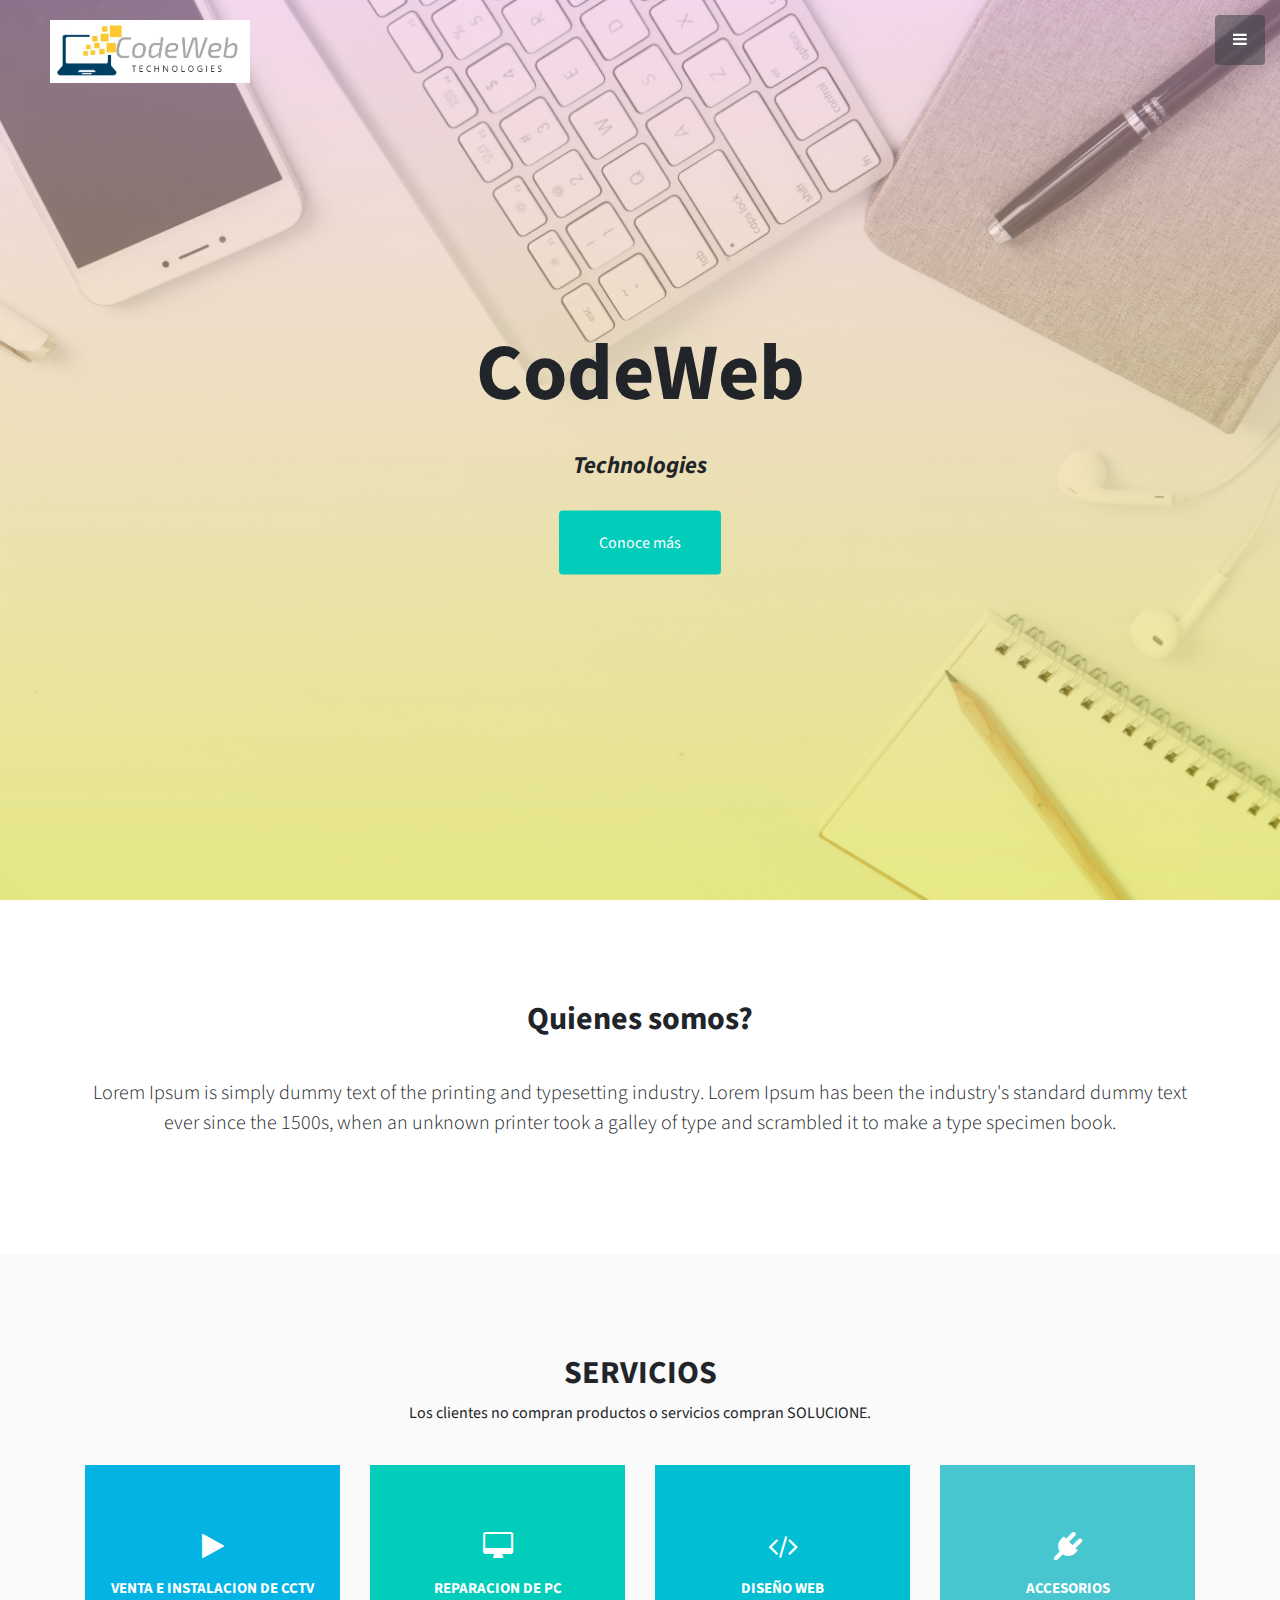
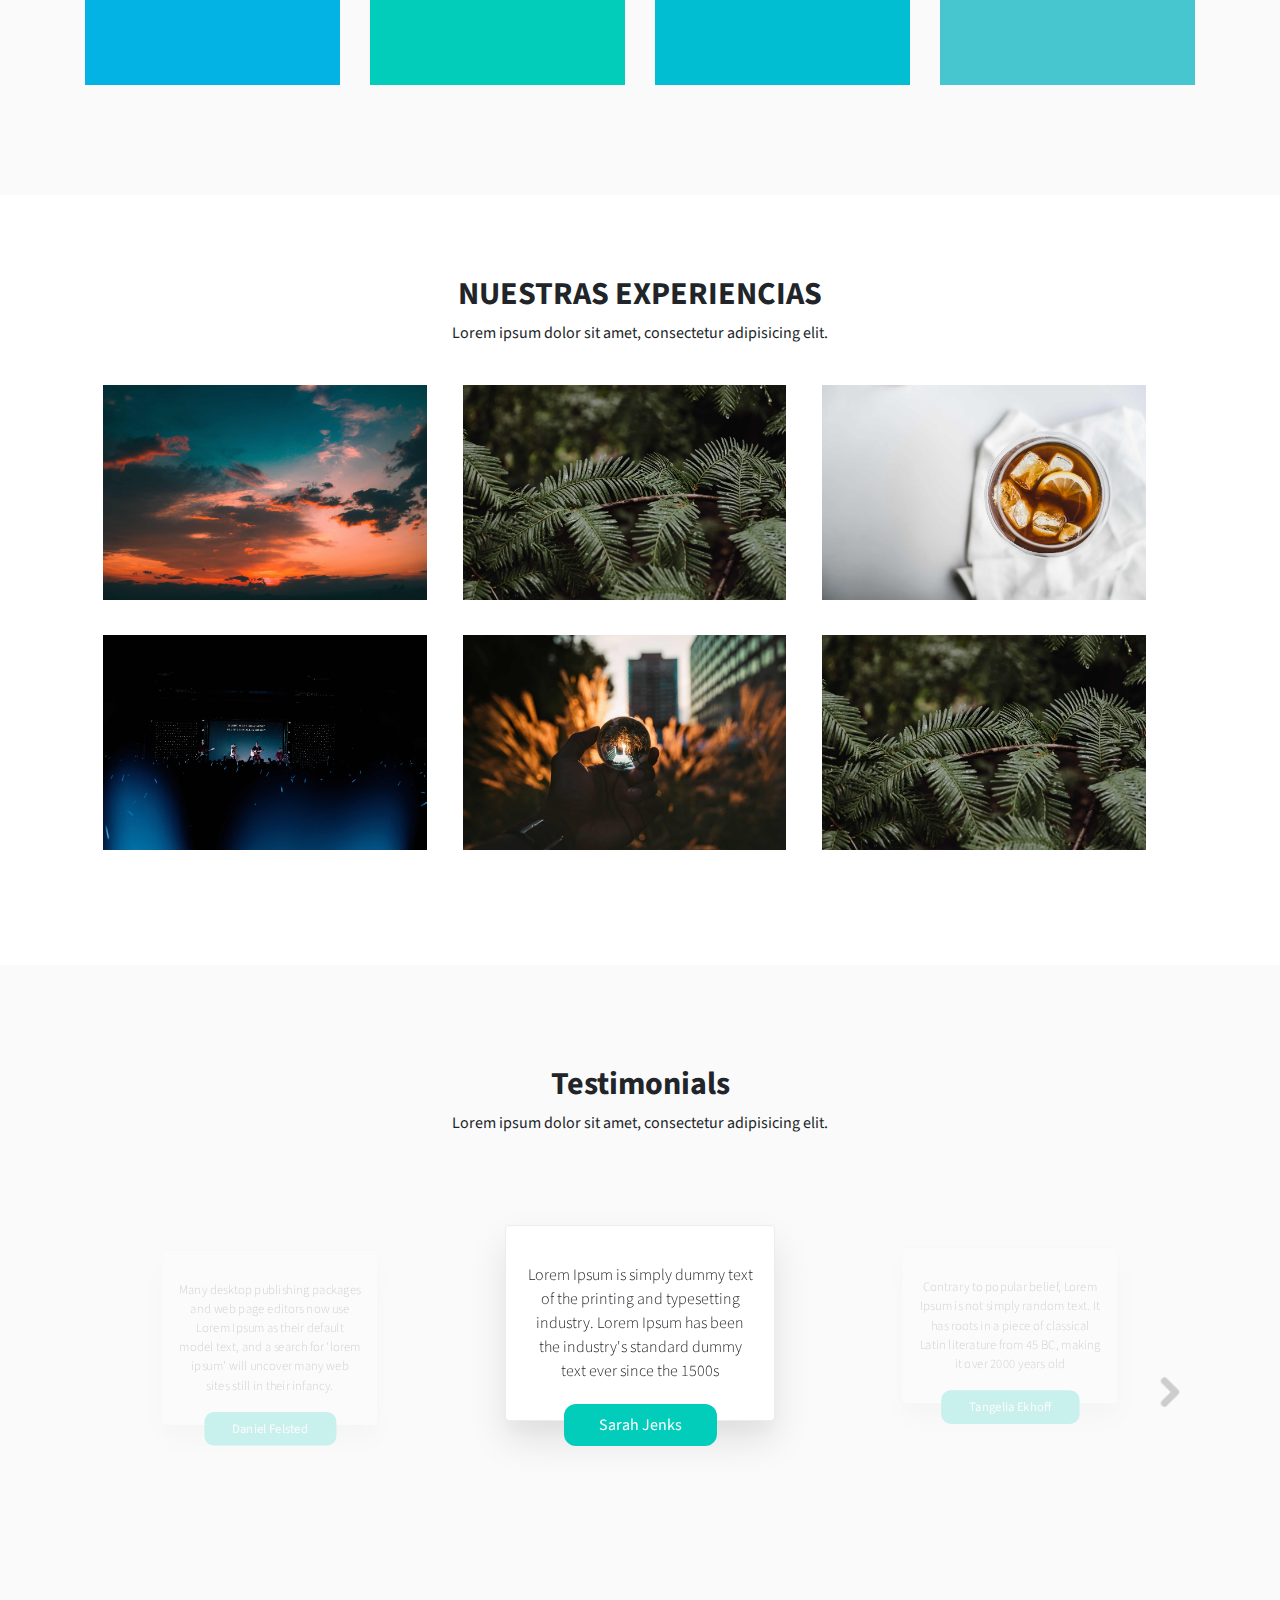
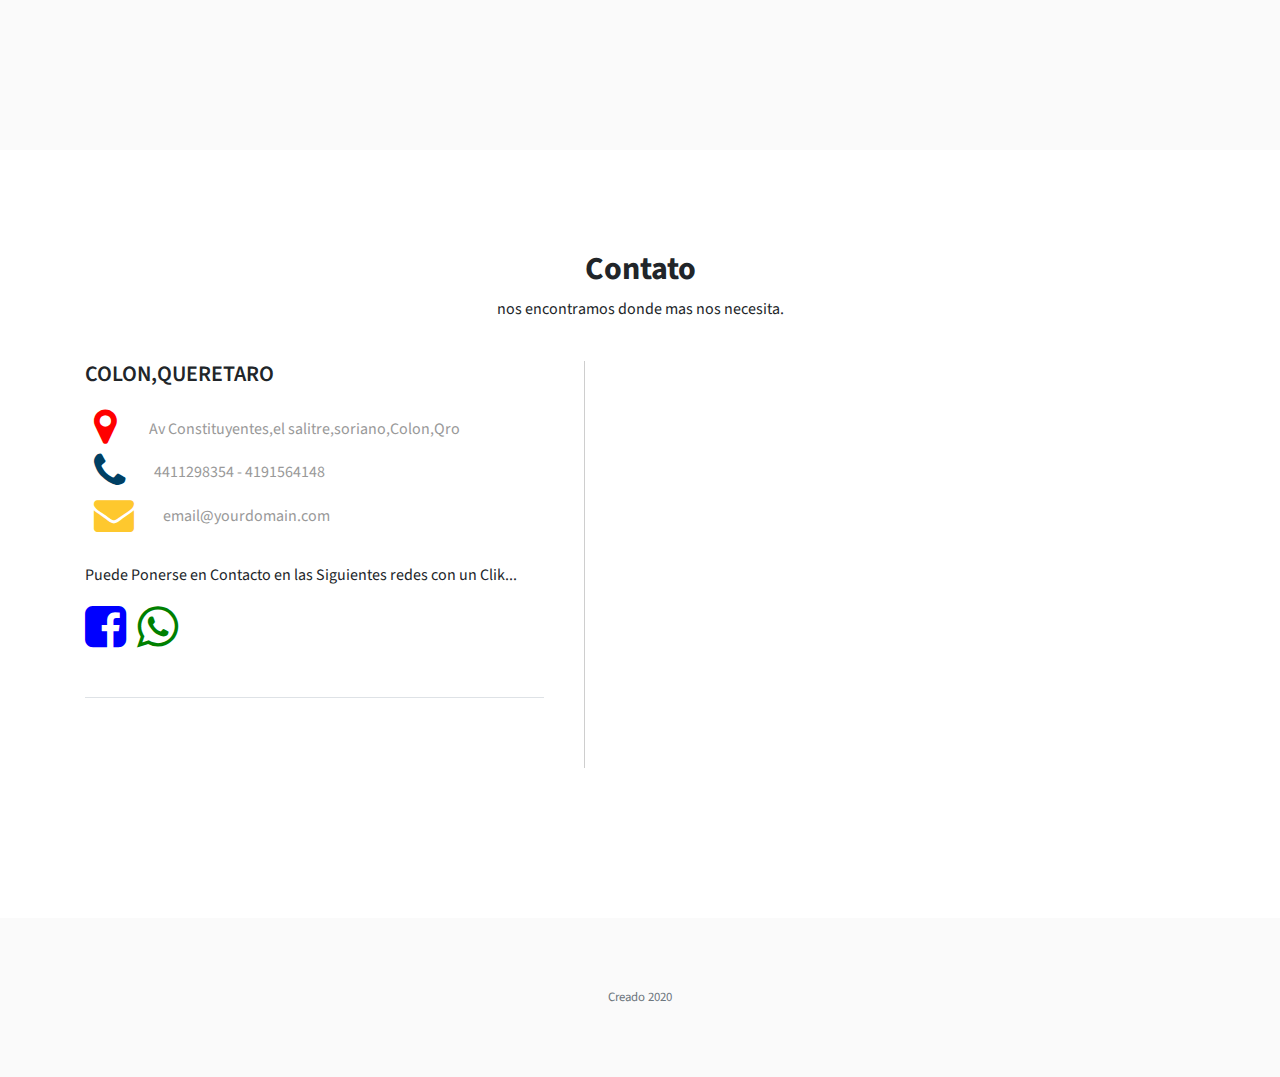
==== index.html @ 1c2952ca "actualizar index" ====
<!DOCTYPE html>
<html lang="en">

<head>
  <meta charset="UTF-8">
  <meta name="viewport" content="width=device-width, initial-scale=1, shrink-to-fit=no">
  <meta name="description" content="">
  <meta name="author" content="">
  <link rel="icon" type="image/png" href="images/log.png" sizes="32x32" />
  <link rel="icon" type="image/png" href="images/log.png" sizes="16x16" />
  <title>CodeWeb</title>
  <!--stylesheet-->
  <link href="https://fonts.googleapis.com/css?family=Source+Sans+Pro:400,700,900" rel="stylesheet">
  <link href="https://maxcdn.bootstrapcdn.com/font-awesome/4.7.0/css/font-awesome.min.css" rel="stylesheet" type="text/css">
  <link href="styles/styles.css" rel="stylesheet" type="text/css">
  <link href="styles/custom-responsive-styles.css" rel="stylesheet" type="text/css">
  <!--scripts-->
  <script type="text/javascript" src="scripts/jquery-3.2.1.min.js"></script>
  <script type="text/javascript" src="scripts/all-plugins.js"></script>
  <script type="text/javascript" src="scripts/plugins-activate.js"></script>
</head>

<body id="page-top">
  <!-- Navigation -->
  <div class="logo">
    <img src="images/CodeWeb_logo.jpg" alt="" width="200px" > 
  </div>
  <a class="menu-toggle rounded" href="#">
    <i class="fa fa-bars"></i>
  </a>
  <nav id="sidebar-wrapper">
    <ul class="sidebar-nav">
      <li class="sidebar-brand">
        <a class="smooth-scroll" href="#Header"></a>
      </li>
      <li class="sidebar-nav-item">
        <a class="smooth-scroll" href="#page-top">INICIO</a>
      </li>
      <li class="sidebar-nav-item">
        <a class="smooth-scroll" href="#About">QUIEN SOMOS?</a>
      </li>
      <li class="sidebar-nav-item">
        <a class="smooth-scroll" href="#Services">SERVICIOS</a>
      </li>
      <li class="sidebar-nav-item">
        <a class="smooth-scroll" href="#Portfolio">NUESTROS TRABAJOS</a>
      </li>
      <li class="sidebar-nav-item">
        <a class="smooth-scroll" href="#Testimonials">FUNDADORES</a>
      </li>
      <li class="sidebar-nav-item">
        <a class="smooth-scroll" href="#Contact">CONTACTOS</a>
      </li>
    </ul>
  </nav>
  <!-- Header Starts -->
  
  <header class="header">
  <section id="Banner" class="content-section">
    <div class="container content-wrap text-center">
      <h1>CodeWeb</h1>
      <h3>
          <em>Technologies</em>
        </h3>
      <a class="btn btn-primary btn-xl smooth-scroll" href="#About">Conoce más</a>
    </div>
    <div class="overlay"></div>
  </section>

  </header>
  <!-- Header Ends -->
  <!-- About Us Starts -->
  <section id="About" class="content-section">
    <div class="container text-center">
      <div class="row">
        <div class="col-lg-12">
          <div class="block-heading">
            <h2>Quienes somos?</h2>
          </div>
          <p class="lead">Lorem Ipsum is simply dummy text of the printing and typesetting industry. Lorem Ipsum has been the industry's standard dummy text ever since the 1500s, when an unknown printer took a galley of type and scrambled it to make a type specimen book.</p>
        </div>
      </div>
    </div>
  </section>
</header>
<!-- Header Ends -->
  <!-- About Us Starts -->
  <section id="Services" class="content-section text-center">
    <div class="container">
      <div class="block-heading">
        <h2>SERVICIOS</h2>
        <p>Los clientes no compran productos o servicios compran SOLUCIONE.</p>
      </div>
      <div class="row">
        <div class="col-md-3 col-sm-6">
          <a href="./camaras.html">
          <div class="service-box" >
            <div class="service-icon yellow">  
              <div class="front-content">
                <i class="fa fa-play" aria-hidden="true"></i>
                <h3>VENTA E INSTALACION DE CCTV</h3>
              </div>
            </div>
            <div class="service-content">
              <h3>VENTA E INSTALACION </h3>
              <p>Lorem Ipsum is simply dummy text of the printing and typesetting industry. Lorem Ipsum has been the industry's standard dummy text</p>
            </div>
          </div>
        </a>
        </div>
        <div class="col-md-3 col-sm-6">
          <a href="./soporte.html">
          <div class="service-box">
          
            <div class="service-icon orange">
              <div class="front-content">
                <i class="fa fa-desktop"></i>
                <h3>REPARACION DE PC</h3>
              </div>
            </div>
            <div class="service-content">
              <h3>Business Travel</h3>
              <p>Lorem Ipsum is simply dummy text of the printing and typesetting industry. Lorem Ipsum has been the industry's standard dummy text</p>
            </div>
          </div>
          </a>
        </div>
        <div class="col-md-3 col-sm-6">
          <div class="service-box ">
            <div class="service-icon red">
              <div class="front-content">
                <i class="fa fa-code" aria-hidden="true"></i>
                <h3>DISEÑO WEB</h3>
              </div>
            </div>
            <div class="service-content">
              <h3>Solo Travel</h3>
              <p>Lorem Ipsum is simply dummy text of the printing and typesetting industry. Lorem Ipsum has been the industry's standard dummy text</p>
            </div>
          </div>
        </div>
        <div class="col-md-3 col-sm-6">
          <div class="service-box">
            <div class="service-icon grey">
              <div class="front-content">
                <i class="fa fa-plug"></i>
                <h3>ACCESORIOS</h3>
              </div>
            </div>
            <div class="service-content">
              <h3>Camping</h3>
              <p>Lorem Ipsum is simply dummy text of the printing and typesetting industry. Lorem Ipsum has been the industry's standard dummy text</p>
            </div>
          </div>
        </div>
      </div>
    </div>
  </section>
  <section class="content-section text-center" id="Portfolio">
    <div class="container">
      <div class="block-heading">
        <h2>NUESTRAS EXPERIENCIAS</h2>
        <p>Lorem ipsum dolor sit amet, consectetur adipisicing elit.</p>
      </div>
      <div class="portfolio-wrapper clearfix">
        <a class="each-portfolio" data-fancybox="gallery" href="images/p-two.jpeg">
          <div class="content hover-cont-wrap">
            <div class="content-overlay"></div>
            <img class="content-image" src="images/p-two.jpeg">
            <div class="content-details fadeIn-bottom">
              <h5 class="p-title">CAMARAS IP</h5>
              <p class="p-desc">Lorem ipsum dolor sit amet, consectetur adipisicing elit.</p>
              <span class="zoom"><i class="fa fa-search-plus"></i></span>
            </div>
          </div>
        </a>
        <a class="each-portfolio" data-fancybox="gallery" href="images/p-three.jpeg">
          <div class="content hover-cont-wrap">
            <div class="content-overlay"></div>
            <img class="content-image" src="images/p-three.jpeg">
            <div class="content-details fadeIn-bottom">
              <h5 class="p-title">Title</h5>
              <p class="p-desc">Lorem ipsum dolor sit amet, consectetur adipisicing elit.</p>
              <span class="zoom"><i class="fa fa-search-plus"></i></span>
            </div>
          </div>
        </a>
        <a class="each-portfolio" data-fancybox="gallery" href="images/p-four.jpeg">
          <div class="content hover-cont-wrap">
            <div class="content-overlay"></div>
            <img class="content-image" src="images/p-four.jpeg">
            <div class="content-details fadeIn-bottom">
              <h5 class="p-title">Title</h5>
              <p class="p-desc">Lorem ipsum dolor sit amet, consectetur adipisicing elit.</p>
              <span class="zoom"><i class="fa fa-search-plus"></i></span>
            </div>
          </div>
        </a>
        <a class="each-portfolio" data-fancybox="gallery" href="images/p-five.jpeg">
          <div class="content hover-cont-wrap">
            <div class="content-overlay"></div>
            <img class="content-image" src="images/p-five.jpeg">
            <div class="content-details fadeIn-bottom">
              <h5 class="p-title">Title</h5>
              <p class="p-desc">Lorem ipsum dolor sit amet, consectetur adipisicing elit.</p>
              <span class="zoom"><i class="fa fa-search-plus"></i></span>
            </div>
          </div>
        </a>
        <a class="each-portfolio" data-fancybox="gallery" href="images/p-six.jpeg">
          <div class="content hover-cont-wrap">
            <div class="content-overlay"></div>
            <img class="content-image" src="images/p-six.jpeg">
            <div class="content-details fadeIn-bottom">
              <h5 class="p-title">Title</h5>
              <p class="p-desc">Lorem ipsum dolor sit amet, consectetur adipisicing elit.</p>
              <span class="zoom"><i class="fa fa-search-plus"></i></span>
            </div>
          </div>
        </a>
        <a class="each-portfolio" data-fancybox="gallery" href="images/p-three.jpeg">
          <div class="content hover-cont-wrap">
            <div class="content-overlay"></div>
            <img class="content-image" src="images/p-three.jpeg">
            <div class="content-details fadeIn-bottom">
              <h5 class="p-title">Title</h5>
              <p class="p-desc">Lorem ipsum dolor sit amet, consectetur adipisicing elit.</p>
              <span class="zoom"><i class="fa fa-search-plus"></i></span>
            </div>
          </div>
        </a>
      </div>
    </div>
  </section>
  <!-- TESTIMONIALS -->
  <section id="Testimonials" class="content-section">
    <div class="container">
      <div class="row">
        <div class="col-sm-12">
          <div class="block-heading">
            <h2>Testimonials</h2>
            <p>Lorem ipsum dolor sit amet, consectetur adipisicing elit.</p>
          </div>
          <div id="customers-testimonials" class="owl-carousel">
            <div class="item">
              <div class="shadow-effect">
                <img class="img-circle" src="images/sarah.jpg" alt="">
                <p>Lorem Ipsum is simply dummy text of the printing and typesetting industry. Lorem Ipsum has been the industry's standard dummy text ever since the 1500s</p>
              </div>
              <div class="testimonial-name">Sarah Jenks</div>
            </div>
            <div class="item">
              <div class="shadow-effect">
                <img class="img-circle" src="images/tangelia.jpg" alt="">
                <p>Contrary to popular belief, Lorem Ipsum is not simply random text. It has roots in a piece of classical Latin literature from 45 BC, making it over 2000 years old</p>
              </div>
              <div class="testimonial-name">Tangelia Ekhoff</div>
            </div>
            <div class="item">
              <div class="shadow-effect">
                <img class="img-circle" src="images/john-doe.jpg" alt="">
                <p>There are many variations of passages of Lorem Ipsum available, but the majority have suffered alteration in some form, by injected humour, or randomised words which don't look even slightly believable. </p>
              </div>
              <div class="testimonial-name">John Doe</div>
            </div>
            <div class="item">
              <div class="shadow-effect">
                <img class="img-circle" src="images/amy.jpg" alt="">
                <p>All the Lorem Ipsum generators on the Internet tend to repeat predefined chunks as necessary, making this the first true generator on the Internet. It uses a dictionary of over 200 Latin words</p>
              </div>
              <div class="testimonial-name">Amy Tan</div>
            </div>
            <div class="item">
              <div class="shadow-effect">
                <img class="img-circle" src="images/daniel.jpg" alt="">
                <p>Many desktop publishing packages and web page editors now use Lorem Ipsum as their default model text, and a search for 'lorem ipsum' will uncover many web sites still in their infancy.</p>
              </div>
              <div class="testimonial-name">Daniel Felsted</div>
            </div>
          </div>
        </div>
      </div>
    </div>
  </section>
  



  <!-- END OF TESTIMONIALS -->
  <section id="Contact" class="content-section" >
    <div class="container">
      <div class="block-heading">
        <h2>Contato</h2>
        <p class="h">nos encontramos  donde  mas nos necesita.</p>
      </div>
      <div class="row">
        <div class="col-sm-7 col-md-6 col-lg-6">
          <div class="contact-wrapper ">
            <div class="address-block border-bottom ">
              <h3 class="add-title">COLON,QUERETARO</h3>
              <div class="c-detail ">
                <span class="c-icon"><i class="fa fa-map-marker" style="font-size:40px;color:red;" aria-hidden="true"></i></span><span class="c-info">&nbsp;Av Constituyentes,el salitre,soriano,Colon,Qro</span>
              </div>
              <div class="c-detail">
                <span class="c-icon"><i class="fa fa-phone" style="font-size: 40px;color: #004064;" aria-hidden="true"></i></span><span class="c-info">4411298354 - 4191564148</span>
              </div>
              <div class="c-detail">
                <span class="c-icon"><i class="fa fa-envelope" style="font-size: 40px;color: #fec82e;" aria-hidden="true"></i></span><span class="c-info">email@yourdomain.com</span>
              </div>
              <br>
              <p>Puede Ponerse en Contacto en las Siguientes redes con un Clik...</p>
              <ul class="list-inline">
                <li class="list-inline-item">
                  <a  href="https://m.me/106037284683897">
                    <i class="fa fa-facebook-square" style="font-size:48px;color:blue"></i>
                 </a>
                </li>
                <li class="list-inline-item">
                  
                    <a  href="https://api.whatsapp.com/send?phone=5214191207392&text='HOLA'">
                       <i class="fa fa-whatsapp" style="font-size:48px;color:green"></i>
                    </a>
          
                  
                </li>
              </ul>
            </div>
          
          </div>
        </div>
        <div class="col-sm-1 col-md-5 col-lg-6 ">
          <div class="map-responsive" >
            <iframe src="https://www.google.com/maps/embed?pb=!1m18!1m12!1m3!1d7460.90346271938!2d-100.05523209223743!3d20.77300492151323!2m3!1f0!2f0!3f0!3m2!1i1024!2i768!4f13.1!3m3!1m2!1s0x85d37d133d8e17c1%3A0x8243083e423ba41f!2sConstituyentes%2C%20Quer%C3%A9taro!5e0!3m2!1ses-419!2smx!4v1606519489605!5m2!1ses-419!2smx" width="600" height="450" frameborder="0" style="border:0;" allowfullscreen="" aria-hidden="false" tabindex="0"></iframe>
          </div>
         
        </div>
      </div>
    </div>

  </section>


<!----chat facebook- -->
<!-- Load Facebook SDK for JavaScript -->
<div id="fb-root"></div>
<script>
  window.fbAsyncInit = function() {
    FB.init({
      xfbml            : true,
      version          : 'v9.0'
    });
  };

  (function(d, s, id) {
  var js, fjs = d.getElementsByTagName(s)[0];
  if (d.getElementById(id)) return;
  js = d.createElement(s); js.id = id;
  js.src = 'https://connect.facebook.net/es_LA/sdk/xfbml.customerchat.js';
  fjs.parentNode.insertBefore(js, fjs);
}(document, 'script', 'facebook-jssdk'));</script>

<!-- Your Chat Plugin code -->
<div class="fb-customerchat"
  attribution=setup_tool
  page_id="106037284683897"
theme_color="#0A7CFF"
logged_in_greeting="¿Hola como podemos ayudarte?"
logged_out_greeting="¿Hola como podemos ayudarte?">
</div>

<!-------fin-->



  
  <footer class="footer text-center">
    <div class="container">

    
      <p class="text-muted small mb-0">Creado 2020</p>
      <p class="text-muted small mb-0"> <a href="" target="_balnk"></p>
    </div>
  </footer>
  

</body>

</html>
---- styles/custom-responsive-styles.css ----
/*Extra small devices (portrait phones, less than 576px)*/
@media (max-width: 575px) {
  
  .content-section {
    padding-top: 70px;
    padding-bottom: 70px;
  }
  .logo i {
    font-size: 40px;
    
  }
  #Banner .content-wrap h1 {
    font-size: 36px;
  }
  #Banner .content-wrap h3 {
    font-size: 20px;
  }
  .btn-xl {
    padding: 15px 30px;
  }
  .content-section-heading h2 {
    font-size: 30px;
  }
  #Portfolio .portfolio-wrapper .each-portfolio {
    float: none;
    margin: 0 auto 20px;
    width: 100%;
    display: block;
  }
  #customers-testimonials .item {
    margin-bottom: 0;
  }
  #Contact .contact-wrapper {
    border-right: none;
    margin-right: 0;
    padding: 0;
  }
  #Contact .contact-wrapper span {
    font-size: 18px;
  }
  .address-block,
  #Contact .address-block.border-bottom {
    margin-bottom: 40px;
    padding: 0 15px 30px;
  }
  footer.footer .social-link {
    height: 50px;
    width: 50px;
    font-size: 18px;
  }
  .owl-nav {
    display: none !important; 
  }
   /* espacio ente una caja div y otra*/
  .espacio { 
    border: rgb(247, 245, 245) 30px solid;
    margin: 20px;
   }
   .color1
   {
     background-color: #004064;
   }
   .tex-blanco{
    color:  #c4c4c4;
  }
}
/*Small devices (landscape phones, 576px and up)*/
@media (min-width: 576px) and (max-width: 767px) {
  .logo i {
    font-size: 40px;
  }
  .content-section {
    padding-top: 70px;
    padding-bottom: 70px;
  }
  #Banner .content-wrap h1 {
    font-size: 36px;
  }
  #Banner .content-wrap h3 {
    font-size: 20px;
  }
  .btn-xl {
    padding: 15px 30px;
  }
  .content-section-heading h2 {
    font-size: 30px;
  }
  #Portfolio .portfolio-wrapper .each-portfolio {
    float: none;
    margin: 0 auto 20px;
    width: 100%;
    display: block;
  }
  #customers-testimonials .item {
    margin-bottom: 0;
  }
  #Contact .contact-wrapper {
    border-right: none;
    margin-right: 0;
    padding: 0;
  }
  #Contact .contact-wrapper span {
    font-size: 18px;
  }
  .address-block,
  #Contact .address-block.border-bottom {
    margin-bottom: 40px;
    padding: 0 15px 30px;
  }
  footer.footer .social-link {
    height: 50px;
    width: 50px;
    font-size: 18px;
  }
  .owl-nav {
    display: none !important; 
  }
   /* espacio ente una caja div y otra*/
  .espacio { 
    border: rgb(247, 245, 245) 30px solid;
    margin: 20px;
   }
   .color1
   {
     background-color: #004064;
   }
   .tex-blanco{
    color:  #c4c4c4;
  }
}
/*Medium devices (tablets, 768px and up)*/
@media (min-width: 768px) and (max-width: 991px) {
  .content-section {
    padding-top: 70px;
    padding-bottom: 70px;
  }
  #Banner .content-wrap h1 {
    font-size: 40px;
  }
  #Banner .content-wrap h3 {
    font-size: 24px;
  }
  .btn-xl {
    padding: 20px 30px;
  }
  .content-section-heading h2 {
    font-size: 30px;
  }
  #Contact .contact-wrapper span {
    font-size: 16px;
  }
  footer.footer .social-link {
    height: 50px;
    width: 50px;
    font-size: 18px;
  }
  .owl-nav {
    display: none !important; 
  }
  #Contact .c-icon {
    margin-right: 10px;
  }
  /* espacio ente una caja div y otra*/
  .espacio { 
    border: rgb(247, 245, 245) 30px solid;
    margin: 20px;
   }

   .color1
   {
     background-color: #004064;
   }
   .tex-blanco{
    color:  #c4c4c4;
  }
}
/*Large devices (desktops, 992px and up)*/
@media (min-width: 992px) and (max-width: 1199px) {
  .content-section {
    padding-top: 70px;
    padding-bottom: 70px;
  }
  #Banner .content-wrap h1 {
    font-size: 40px;
  }
  #Banner .content-wrap h3 {
    font-size: 24px;
  }
  .btn-xl {
    padding: 20px 30px;
  }
  .content-section-heading h2 {
    font-size: 30px;
  }
  #Contact .contact-wrapper span {
    font-size: 16px;
  }
  footer.footer .social-link {
    height: 50px;
    width: 50px;
    font-size: 18px;
  }
  .owl-nav {
    display: none !important; 
  }
  #Contact .c-icon {
    margin-right: 10px;
  
  }

  /* espacio ente una caja div y otra*/
  .espacio { 
    border: rgb(247, 245, 245) 30px solid;
    margin: 20px;
   }
   .color1
   {
     background-color: #004064;
   }
   .tex-blanco{
    color:  #c4c4c4;
  }

}
/*Extra large devices (large desktops, 1200px and up)*/
@media (min-width: 1200px) {

  /* espacio ente una caja div y otra*/
  .espacio { 
    border: rgb(247, 245, 245) 30px solid;
    margin: 20px;
   }
   .color1
   {
     background-color: #004064;
   }
   .tex-blanco{
     color:  #c4c4c4;
   }
 

}
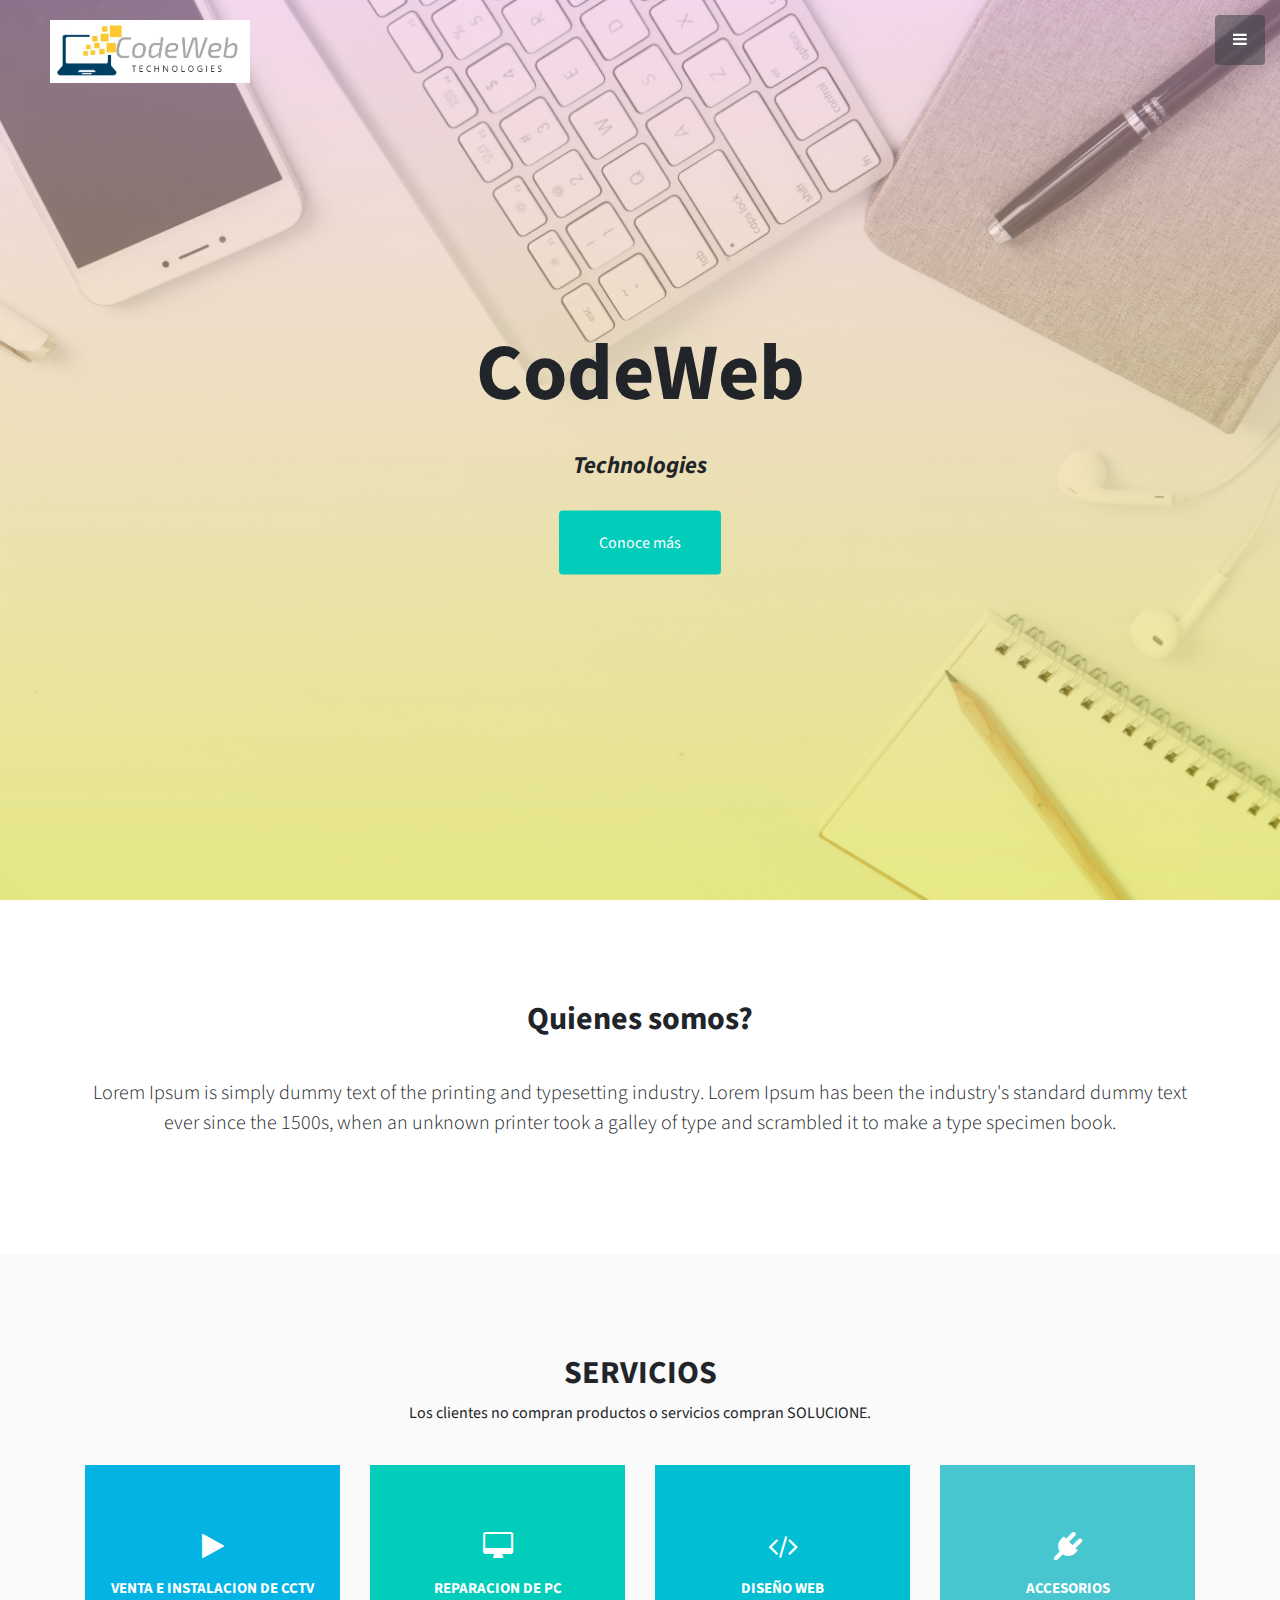
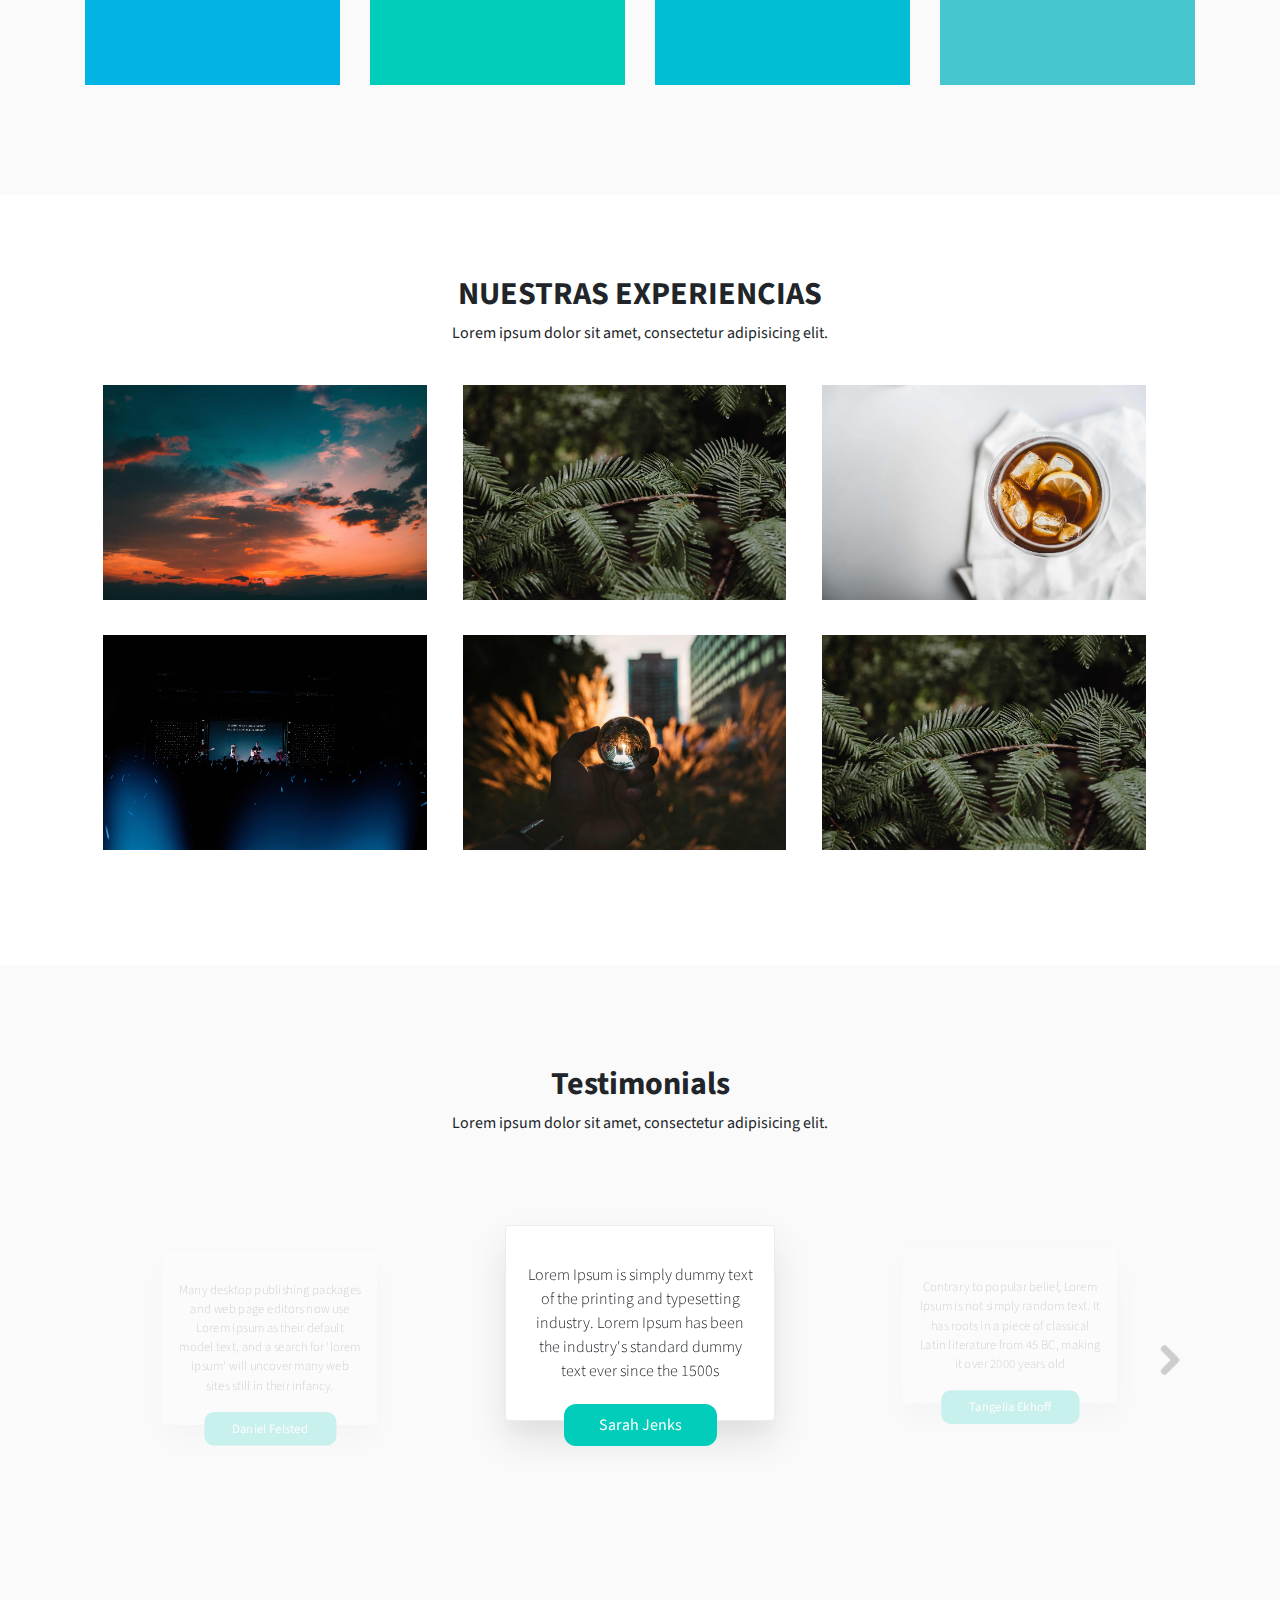
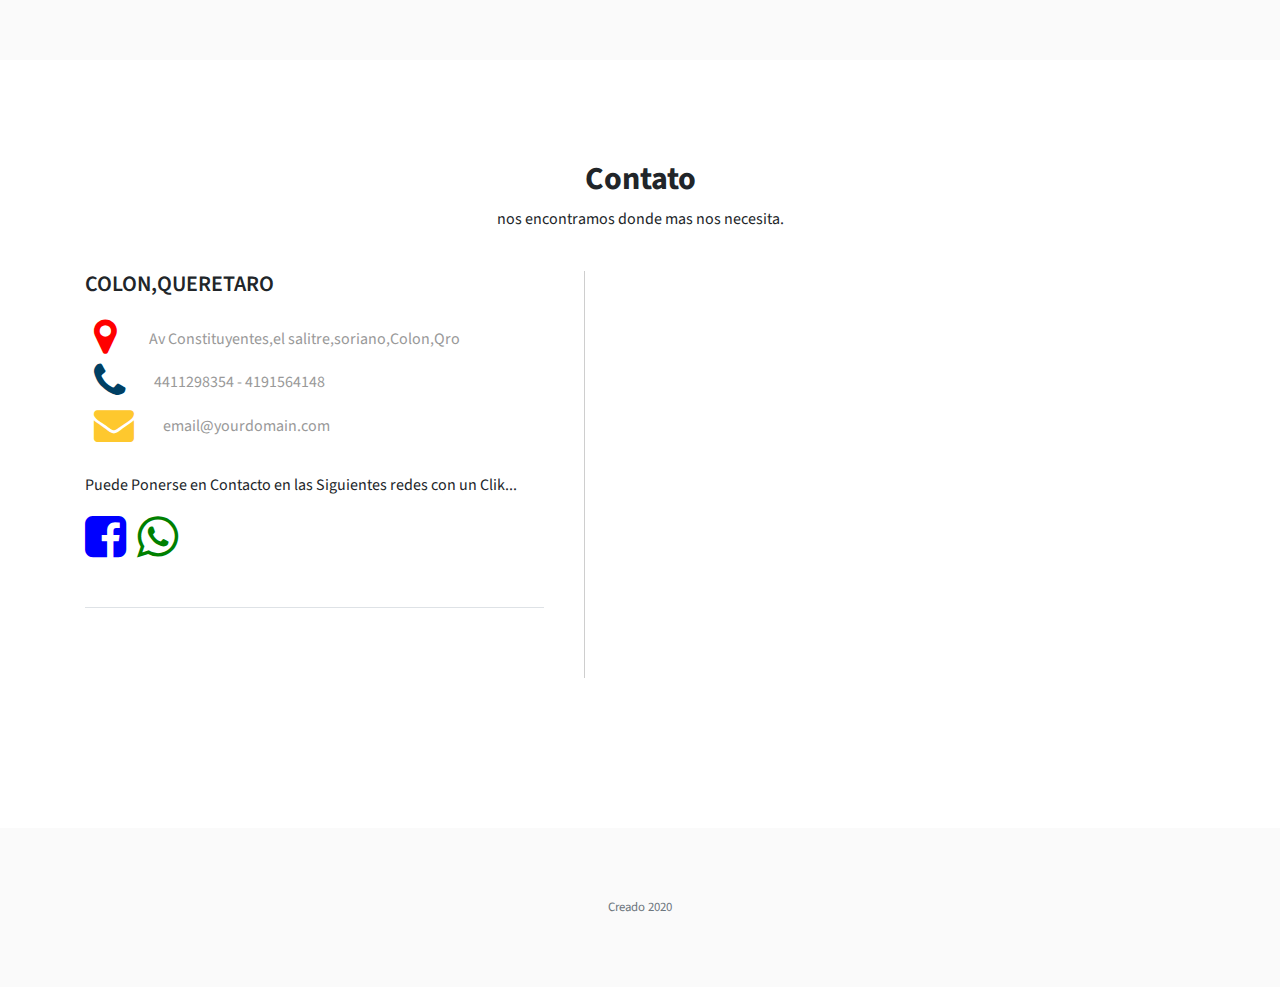
==== commit 8d23d9cd: "add acessorios" ====
--- a/index.html
+++ b/index.html
@@ -140,6 +140,7 @@
           </div>
         </div>
         <div class="col-md-3 col-sm-6">
+          <a href="./accesorios.html">
           <div class="service-box">
             <div class="service-icon grey">
               <div class="front-content">
@@ -152,10 +153,12 @@
               <p>Lorem Ipsum is simply dummy text of the printing and typesetting industry. Lorem Ipsum has been the industry's standard dummy text</p>
             </div>
           </div>
-        </div>
-      </div>
-    </div>
-  </section>
+          </a>
+        </div>
+      </div>
+    </div>
+  </section>
+  
   <section class="content-section text-center" id="Portfolio">
     <div class="container">
       <div class="block-heading">
--- a/styles/custom-responsive-styles.css
+++ b/styles/custom-responsive-styles.css
@@ -27,6 +27,7 @@
     width: 100%;
     display: block;
   }
+
   #customers-testimonials .item {
     margin-bottom: 0;
   }
@@ -91,6 +92,7 @@
     width: 100%;
     display: block;
   }
+ 
   #customers-testimonials .item {
     margin-bottom: 0;
   }
@@ -237,6 +239,9 @@
    .tex-blanco{
      color:  #c4c4c4;
    }
+   .imgp{
+    width: 200px; height: 200px;
+   }
  
 
 }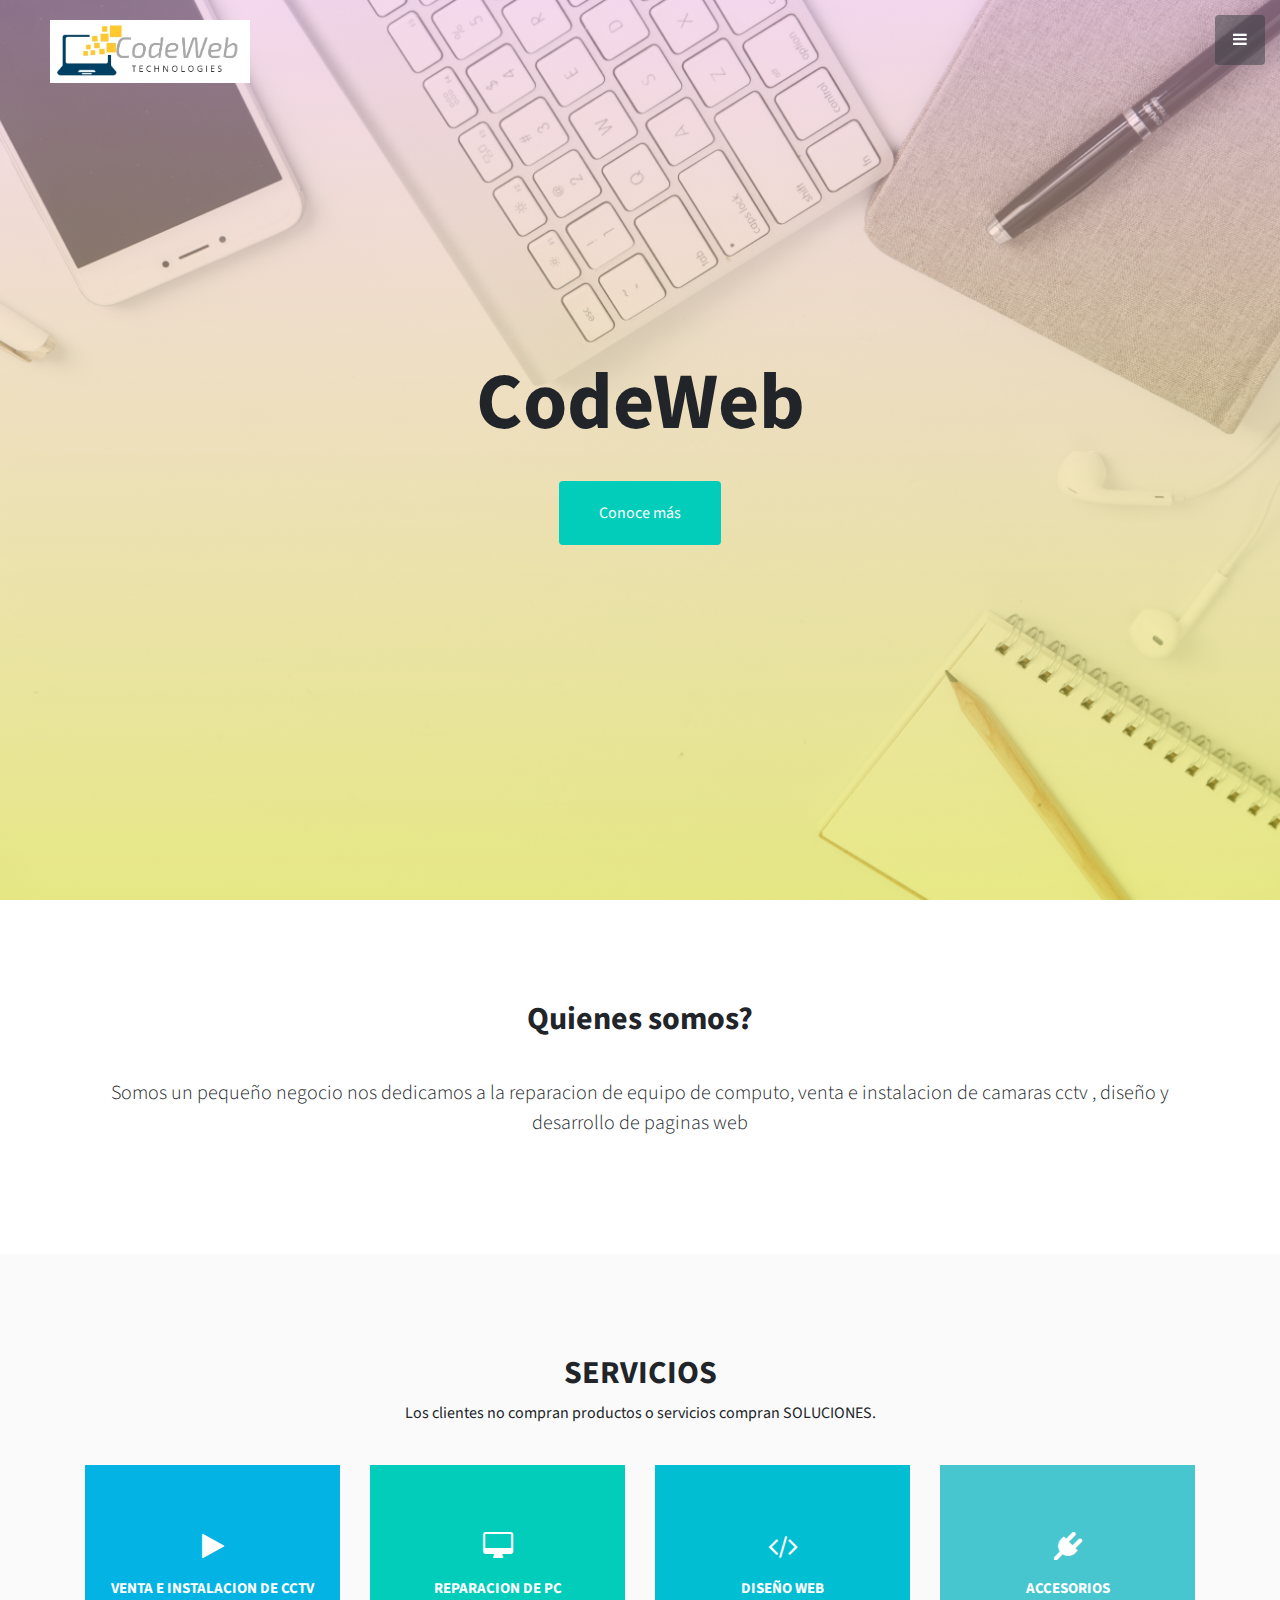
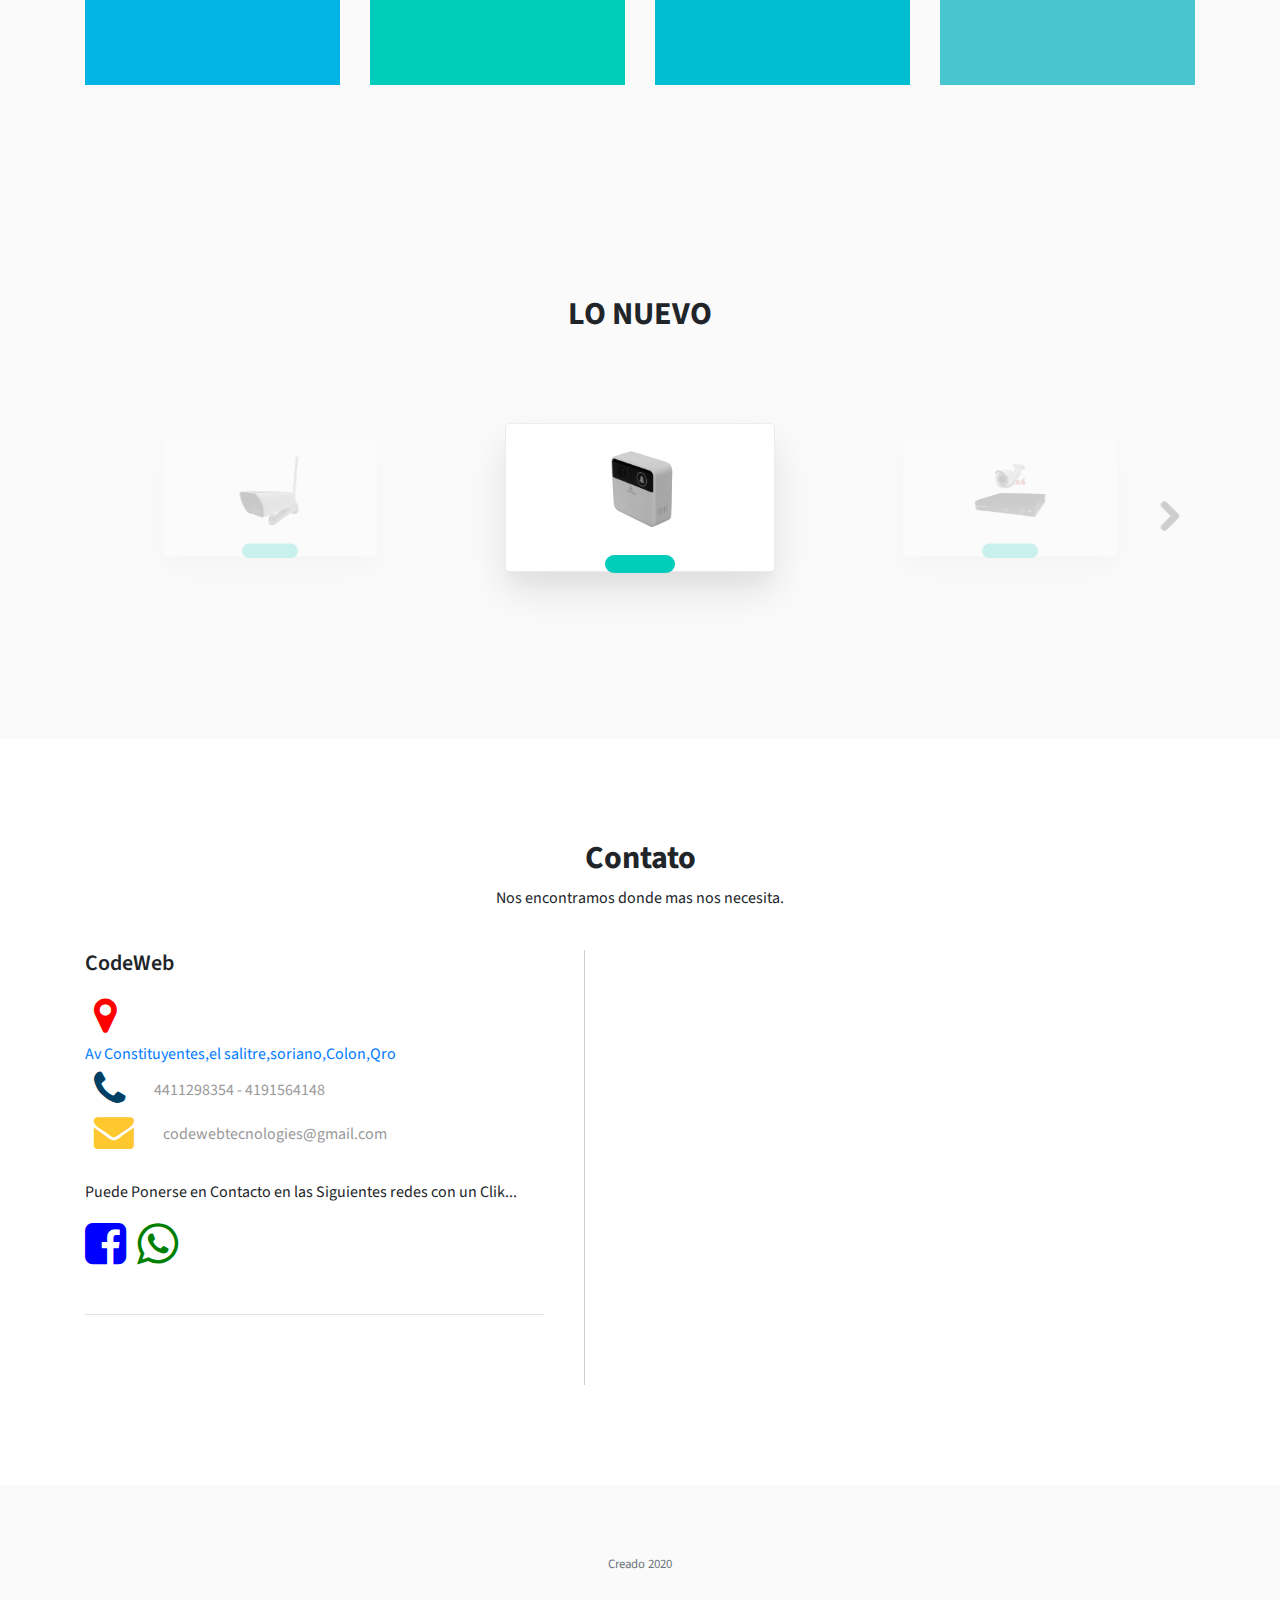
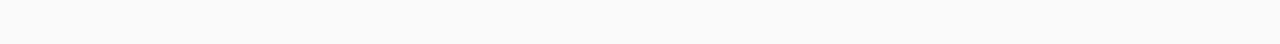
==== commit 5e1e75f3: "acomodo de index" ====
--- a/index.html
+++ b/index.html
@@ -43,10 +43,7 @@
         <a class="smooth-scroll" href="#Services">SERVICIOS</a>
       </li>
       <li class="sidebar-nav-item">
-        <a class="smooth-scroll" href="#Portfolio">NUESTROS TRABAJOS</a>
-      </li>
-      <li class="sidebar-nav-item">
-        <a class="smooth-scroll" href="#Testimonials">FUNDADORES</a>
+        <a class="smooth-scroll" href="#Testimonials">PROMOCIONES</a>
       </li>
       <li class="sidebar-nav-item">
         <a class="smooth-scroll" href="#Contact">CONTACTOS</a>
@@ -60,7 +57,7 @@
     <div class="container content-wrap text-center">
       <h1>CodeWeb</h1>
       <h3>
-          <em>Technologies</em>
+          <em></em>
         </h3>
       <a class="btn btn-primary btn-xl smooth-scroll" href="#About">Conoce más</a>
     </div>
@@ -77,7 +74,7 @@
           <div class="block-heading">
             <h2>Quienes somos?</h2>
           </div>
-          <p class="lead">Lorem Ipsum is simply dummy text of the printing and typesetting industry. Lorem Ipsum has been the industry's standard dummy text ever since the 1500s, when an unknown printer took a galley of type and scrambled it to make a type specimen book.</p>
+          <p class="lead">Somos un pequeño negocio nos dedicamos a la reparacion de equipo de computo, venta e instalacion de camaras cctv , diseño y desarrollo de paginas web</p>
         </div>
       </div>
     </div>
@@ -89,7 +86,7 @@
     <div class="container">
       <div class="block-heading">
         <h2>SERVICIOS</h2>
-        <p>Los clientes no compran productos o servicios compran SOLUCIONE.</p>
+        <p>Los clientes no compran productos o servicios compran SOLUCIONES.</p>
       </div>
       <div class="row">
         <div class="col-md-3 col-sm-6">
@@ -103,7 +100,8 @@
             </div>
             <div class="service-content">
               <h3>VENTA E INSTALACION </h3>
-              <p>Lorem Ipsum is simply dummy text of the printing and typesetting industry. Lorem Ipsum has been the industry's standard dummy text</p>
+              <p>Conoce mas</p>
+            
             </div>
           </div>
         </a>
@@ -119,8 +117,8 @@
               </div>
             </div>
             <div class="service-content">
-              <h3>Business Travel</h3>
-              <p>Lorem Ipsum is simply dummy text of the printing and typesetting industry. Lorem Ipsum has been the industry's standard dummy text</p>
+              <h3>REPARACION DE PC</h3>
+              <p>Conoce mas</p>
             </div>
           </div>
           </a>
@@ -134,8 +132,8 @@
               </div>
             </div>
             <div class="service-content">
-              <h3>Solo Travel</h3>
-              <p>Lorem Ipsum is simply dummy text of the printing and typesetting industry. Lorem Ipsum has been the industry's standard dummy text</p>
+              <h3>DISEÑO WEB</h3>
+              <p>Conoce mas</p>
             </div>
           </div>
         </div>
@@ -149,8 +147,8 @@
               </div>
             </div>
             <div class="service-content">
-              <h3>Camping</h3>
-              <p>Lorem Ipsum is simply dummy text of the printing and typesetting industry. Lorem Ipsum has been the industry's standard dummy text</p>
+              <h3>ACCESORIOS</h3>
+              <p>Conoce mas</p>
             </div>
           </div>
           </a>
@@ -159,156 +157,81 @@
     </div>
   </section>
   
-  <section class="content-section text-center" id="Portfolio">
-    <div class="container">
-      <div class="block-heading">
-        <h2>NUESTRAS EXPERIENCIAS</h2>
-        <p>Lorem ipsum dolor sit amet, consectetur adipisicing elit.</p>
-      </div>
-      <div class="portfolio-wrapper clearfix">
-        <a class="each-portfolio" data-fancybox="gallery" href="images/p-two.jpeg">
-          <div class="content hover-cont-wrap">
-            <div class="content-overlay"></div>
-            <img class="content-image" src="images/p-two.jpeg">
-            <div class="content-details fadeIn-bottom">
-              <h5 class="p-title">CAMARAS IP</h5>
-              <p class="p-desc">Lorem ipsum dolor sit amet, consectetur adipisicing elit.</p>
-              <span class="zoom"><i class="fa fa-search-plus"></i></span>
-            </div>
-          </div>
-        </a>
-        <a class="each-portfolio" data-fancybox="gallery" href="images/p-three.jpeg">
-          <div class="content hover-cont-wrap">
-            <div class="content-overlay"></div>
-            <img class="content-image" src="images/p-three.jpeg">
-            <div class="content-details fadeIn-bottom">
-              <h5 class="p-title">Title</h5>
-              <p class="p-desc">Lorem ipsum dolor sit amet, consectetur adipisicing elit.</p>
-              <span class="zoom"><i class="fa fa-search-plus"></i></span>
-            </div>
-          </div>
-        </a>
-        <a class="each-portfolio" data-fancybox="gallery" href="images/p-four.jpeg">
-          <div class="content hover-cont-wrap">
-            <div class="content-overlay"></div>
-            <img class="content-image" src="images/p-four.jpeg">
-            <div class="content-details fadeIn-bottom">
-              <h5 class="p-title">Title</h5>
-              <p class="p-desc">Lorem ipsum dolor sit amet, consectetur adipisicing elit.</p>
-              <span class="zoom"><i class="fa fa-search-plus"></i></span>
-            </div>
-          </div>
-        </a>
-        <a class="each-portfolio" data-fancybox="gallery" href="images/p-five.jpeg">
-          <div class="content hover-cont-wrap">
-            <div class="content-overlay"></div>
-            <img class="content-image" src="images/p-five.jpeg">
-            <div class="content-details fadeIn-bottom">
-              <h5 class="p-title">Title</h5>
-              <p class="p-desc">Lorem ipsum dolor sit amet, consectetur adipisicing elit.</p>
-              <span class="zoom"><i class="fa fa-search-plus"></i></span>
-            </div>
-          </div>
-        </a>
-        <a class="each-portfolio" data-fancybox="gallery" href="images/p-six.jpeg">
-          <div class="content hover-cont-wrap">
-            <div class="content-overlay"></div>
-            <img class="content-image" src="images/p-six.jpeg">
-            <div class="content-details fadeIn-bottom">
-              <h5 class="p-title">Title</h5>
-              <p class="p-desc">Lorem ipsum dolor sit amet, consectetur adipisicing elit.</p>
-              <span class="zoom"><i class="fa fa-search-plus"></i></span>
-            </div>
-          </div>
-        </a>
-        <a class="each-portfolio" data-fancybox="gallery" href="images/p-three.jpeg">
-          <div class="content hover-cont-wrap">
-            <div class="content-overlay"></div>
-            <img class="content-image" src="images/p-three.jpeg">
-            <div class="content-details fadeIn-bottom">
-              <h5 class="p-title">Title</h5>
-              <p class="p-desc">Lorem ipsum dolor sit amet, consectetur adipisicing elit.</p>
-              <span class="zoom"><i class="fa fa-search-plus"></i></span>
-            </div>
-          </div>
-        </a>
-      </div>
-    </div>
-  </section>
+
   <!-- TESTIMONIALS -->
   <section id="Testimonials" class="content-section">
     <div class="container">
       <div class="row">
         <div class="col-sm-12">
           <div class="block-heading">
-            <h2>Testimonials</h2>
-            <p>Lorem ipsum dolor sit amet, consectetur adipisicing elit.</p>
+            <h2>LO NUEVO</h2>
+            <p></p>
           </div>
           <div id="customers-testimonials" class="owl-carousel">
             <div class="item">
               <div class="shadow-effect">
-                <img class="img-circle" src="images/sarah.jpg" alt="">
-                <p>Lorem Ipsum is simply dummy text of the printing and typesetting industry. Lorem Ipsum has been the industry's standard dummy text ever since the 1500s</p>
-              </div>
-              <div class="testimonial-name">Sarah Jenks</div>
-            </div>
-            <div class="item">
-              <div class="shadow-effect">
-                <img class="img-circle" src="images/tangelia.jpg" alt="">
-                <p>Contrary to popular belief, Lorem Ipsum is not simply random text. It has roots in a piece of classical Latin literature from 45 BC, making it over 2000 years old</p>
-              </div>
-              <div class="testimonial-name">Tangelia Ekhoff</div>
-            </div>
-            <div class="item">
-              <div class="shadow-effect">
-                <img class="img-circle" src="images/john-doe.jpg" alt="">
-                <p>There are many variations of passages of Lorem Ipsum available, but the majority have suffered alteration in some form, by injected humour, or randomised words which don't look even slightly believable. </p>
-              </div>
-              <div class="testimonial-name">John Doe</div>
-            </div>
-            <div class="item">
-              <div class="shadow-effect">
-                <img class="img-circle" src="images/amy.jpg" alt="">
-                <p>All the Lorem Ipsum generators on the Internet tend to repeat predefined chunks as necessary, making this the first true generator on the Internet. It uses a dictionary of over 200 Latin words</p>
-              </div>
-              <div class="testimonial-name">Amy Tan</div>
-            </div>
-            <div class="item">
-              <div class="shadow-effect">
-                <img class="img-circle" src="images/daniel.jpg" alt="">
-                <p>Many desktop publishing packages and web page editors now use Lorem Ipsum as their default model text, and a search for 'lorem ipsum' will uncover many web sites still in their infancy.</p>
-              </div>
-              <div class="testimonial-name">Daniel Felsted</div>
-            </div>
-          </div>
-        </div>
-      </div>
-    </div>
-  </section>
-  
-
-
+                <img class="img-circle" src="images/VW130.png" alt="">
+                <p></p>
+              </div>
+              <div class="testimonial-name"></div>
+            </div>
+            <div class="item">
+              <div class="shadow-effect">
+                <img class="img-circle" src="images/KITIP104.jpg" alt="">
+                <p></p>
+              </div>
+              <div class="testimonial-name"></div>
+            </div>
+            <div class="item">
+              <div class="shadow-effect">
+                <img class="img-circle" src="images/KITIP204.jpg" alt="">
+                <p></p>
+              </div>
+              <div class="testimonial-name"></div>
+            </div>
+            <div class="item">
+              <div class="shadow-effect">
+                <img class="img-circle" src="images/LI1005W.jpg" alt="">
+                <p></p>
+              </div>
+              <div class="testimonial-name"></div>
+            </div>
+            <div class="item">
+              <div class="shadow-effect">
+                <img class="img-circle" src="images/IS30WG.jpg" alt="">
+                <p></p>
+              </div>
+              <div class="testimonial-name"></div>
+            </div>
+          </div>
+        </div>
+      </div>
+    </div>
+  </section>
+  
 
   <!-- END OF TESTIMONIALS -->
   <section id="Contact" class="content-section" >
     <div class="container">
       <div class="block-heading">
         <h2>Contato</h2>
-        <p class="h">nos encontramos  donde  mas nos necesita.</p>
+        <p class="h">Nos encontramos  donde  mas nos necesita.</p>
       </div>
       <div class="row">
         <div class="col-sm-7 col-md-6 col-lg-6">
           <div class="contact-wrapper ">
             <div class="address-block border-bottom ">
-              <h3 class="add-title">COLON,QUERETARO</h3>
+              <h3 class="add-title">CodeWeb</h3>
               <div class="c-detail ">
-                <span class="c-icon"><i class="fa fa-map-marker" style="font-size:40px;color:red;" aria-hidden="true"></i></span><span class="c-info">&nbsp;Av Constituyentes,el salitre,soriano,Colon,Qro</span>
+                <span class="c-icon"><i class="fa fa-map-marker" style="font-size:40px;color:red;" aria-hidden="true"></i></span><span class="c-info">&nbsp;<br>
+                  <a href="https://goo.gl/maps/tCMnjzPTGNdbppuH9">Av Constituyentes,el salitre,soriano,Colon,Qro</a>
+                </span>
               </div>
               <div class="c-detail">
                 <span class="c-icon"><i class="fa fa-phone" style="font-size: 40px;color: #004064;" aria-hidden="true"></i></span><span class="c-info">4411298354 - 4191564148</span>
               </div>
               <div class="c-detail">
-                <span class="c-icon"><i class="fa fa-envelope" style="font-size: 40px;color: #fec82e;" aria-hidden="true"></i></span><span class="c-info">email@yourdomain.com</span>
+                <span class="c-icon"><i class="fa fa-envelope" style="font-size: 40px;color: #fec82e;" aria-hidden="true"></i></span><span class="c-info">codewebtecnologies@gmail.com</span>
               </div>
               <br>
               <p>Puede Ponerse en Contacto en las Siguientes redes con un Clik...</p>
@@ -333,15 +256,14 @@
         </div>
         <div class="col-sm-1 col-md-5 col-lg-6 ">
           <div class="map-responsive" >
-            <iframe src="https://www.google.com/maps/embed?pb=!1m18!1m12!1m3!1d7460.90346271938!2d-100.05523209223743!3d20.77300492151323!2m3!1f0!2f0!3f0!3m2!1i1024!2i768!4f13.1!3m3!1m2!1s0x85d37d133d8e17c1%3A0x8243083e423ba41f!2sConstituyentes%2C%20Quer%C3%A9taro!5e0!3m2!1ses-419!2smx!4v1606519489605!5m2!1ses-419!2smx" width="600" height="450" frameborder="0" style="border:0;" allowfullscreen="" aria-hidden="false" tabindex="0"></iframe>
-          </div>
-         
-        </div>
-      </div>
-    </div>
-
-  </section>
-
+          <iframe src="https://www.google.com/maps/embed?pb=!1m18!1m12!1m3!1d3730.4773720388557!2d-100.05150675018974!3d20.771966701804523!2m3!1f0!2f0!3f0!3m2!1i1024!2i768!4f13.1!3m3!1m2!1s0x85d37daab80879f7%3A0x10bf799f9f68a237!2sCodeWeb!5e0!3m2!1ses-419!2smx!4v1624723952706!5m2!1ses-419!2smx" width="400" height="300" style="border:0;" allowfullscreen="" loading="lazy"></iframe>
+          </div>
+    
+        </div>
+      </div>
+    </div>
+
+  </section>
 
 <!----chat facebook- -->
 <!-- Load Facebook SDK for JavaScript -->
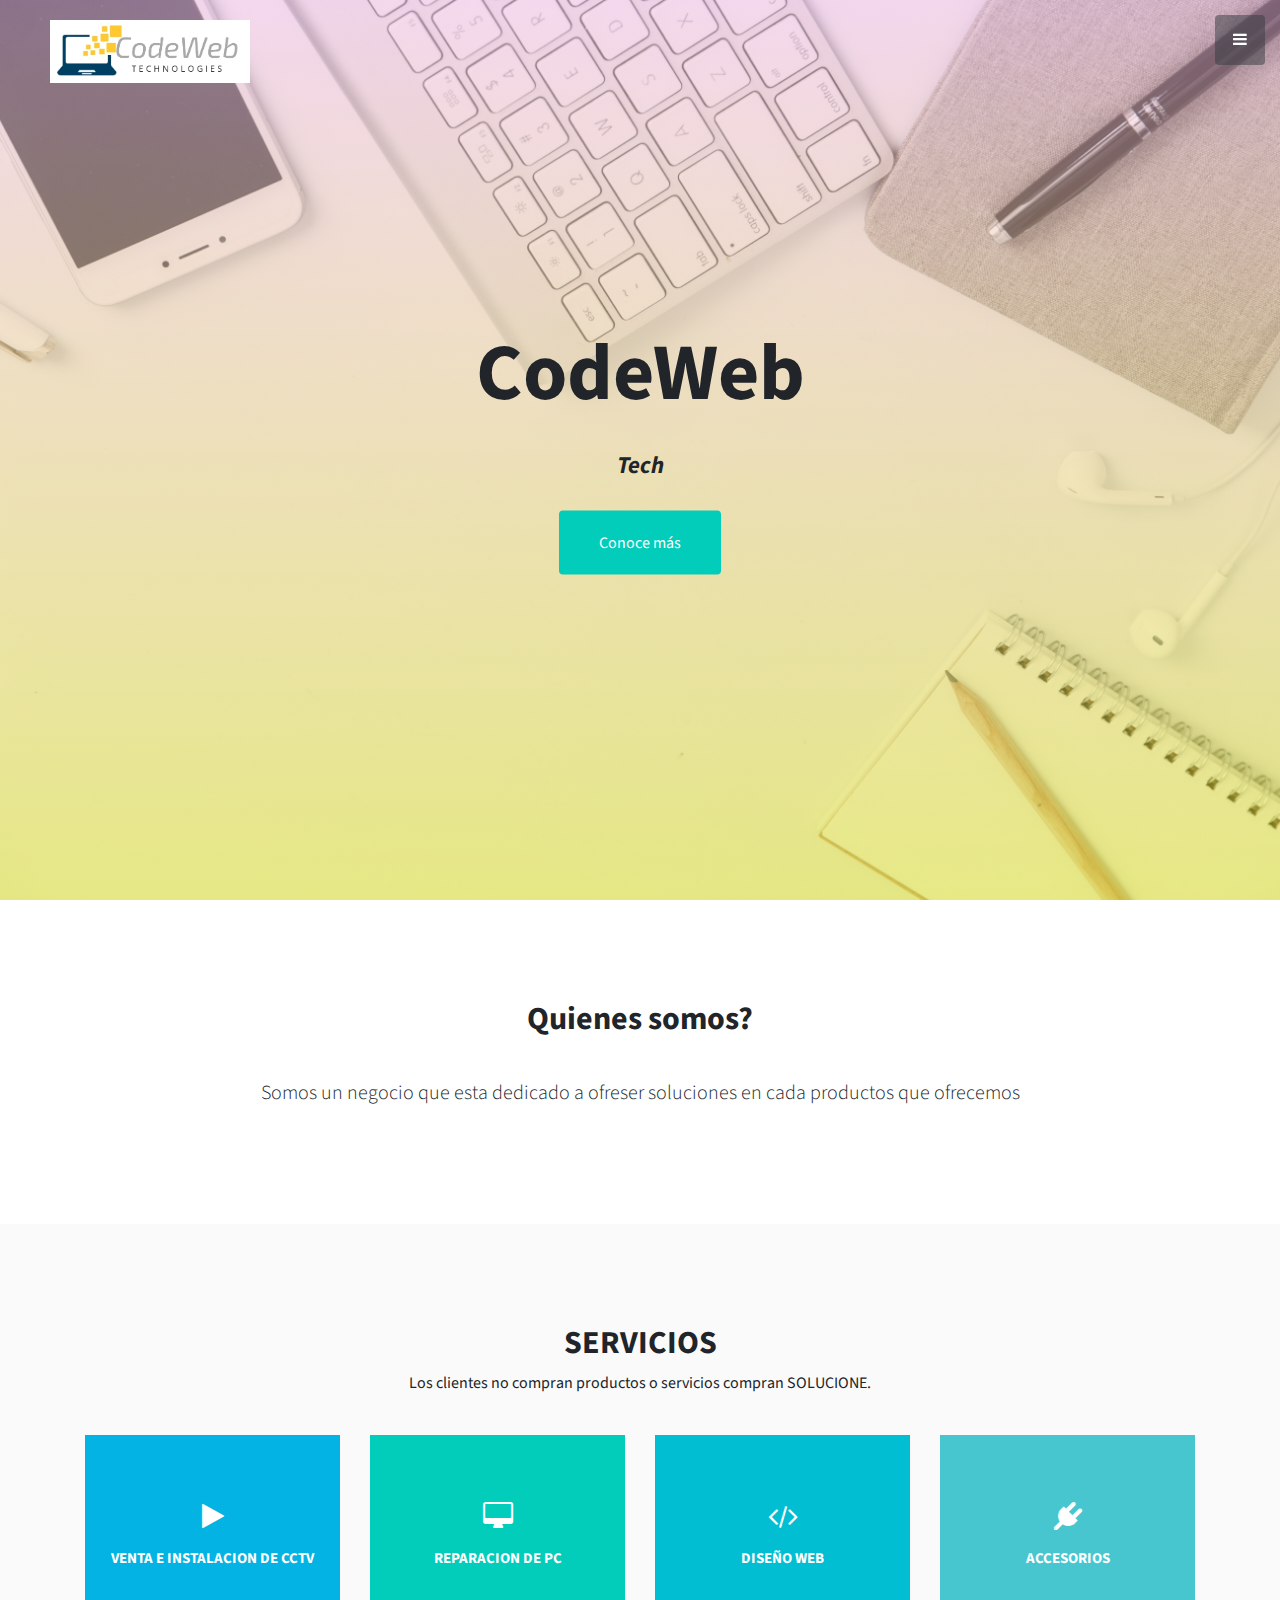
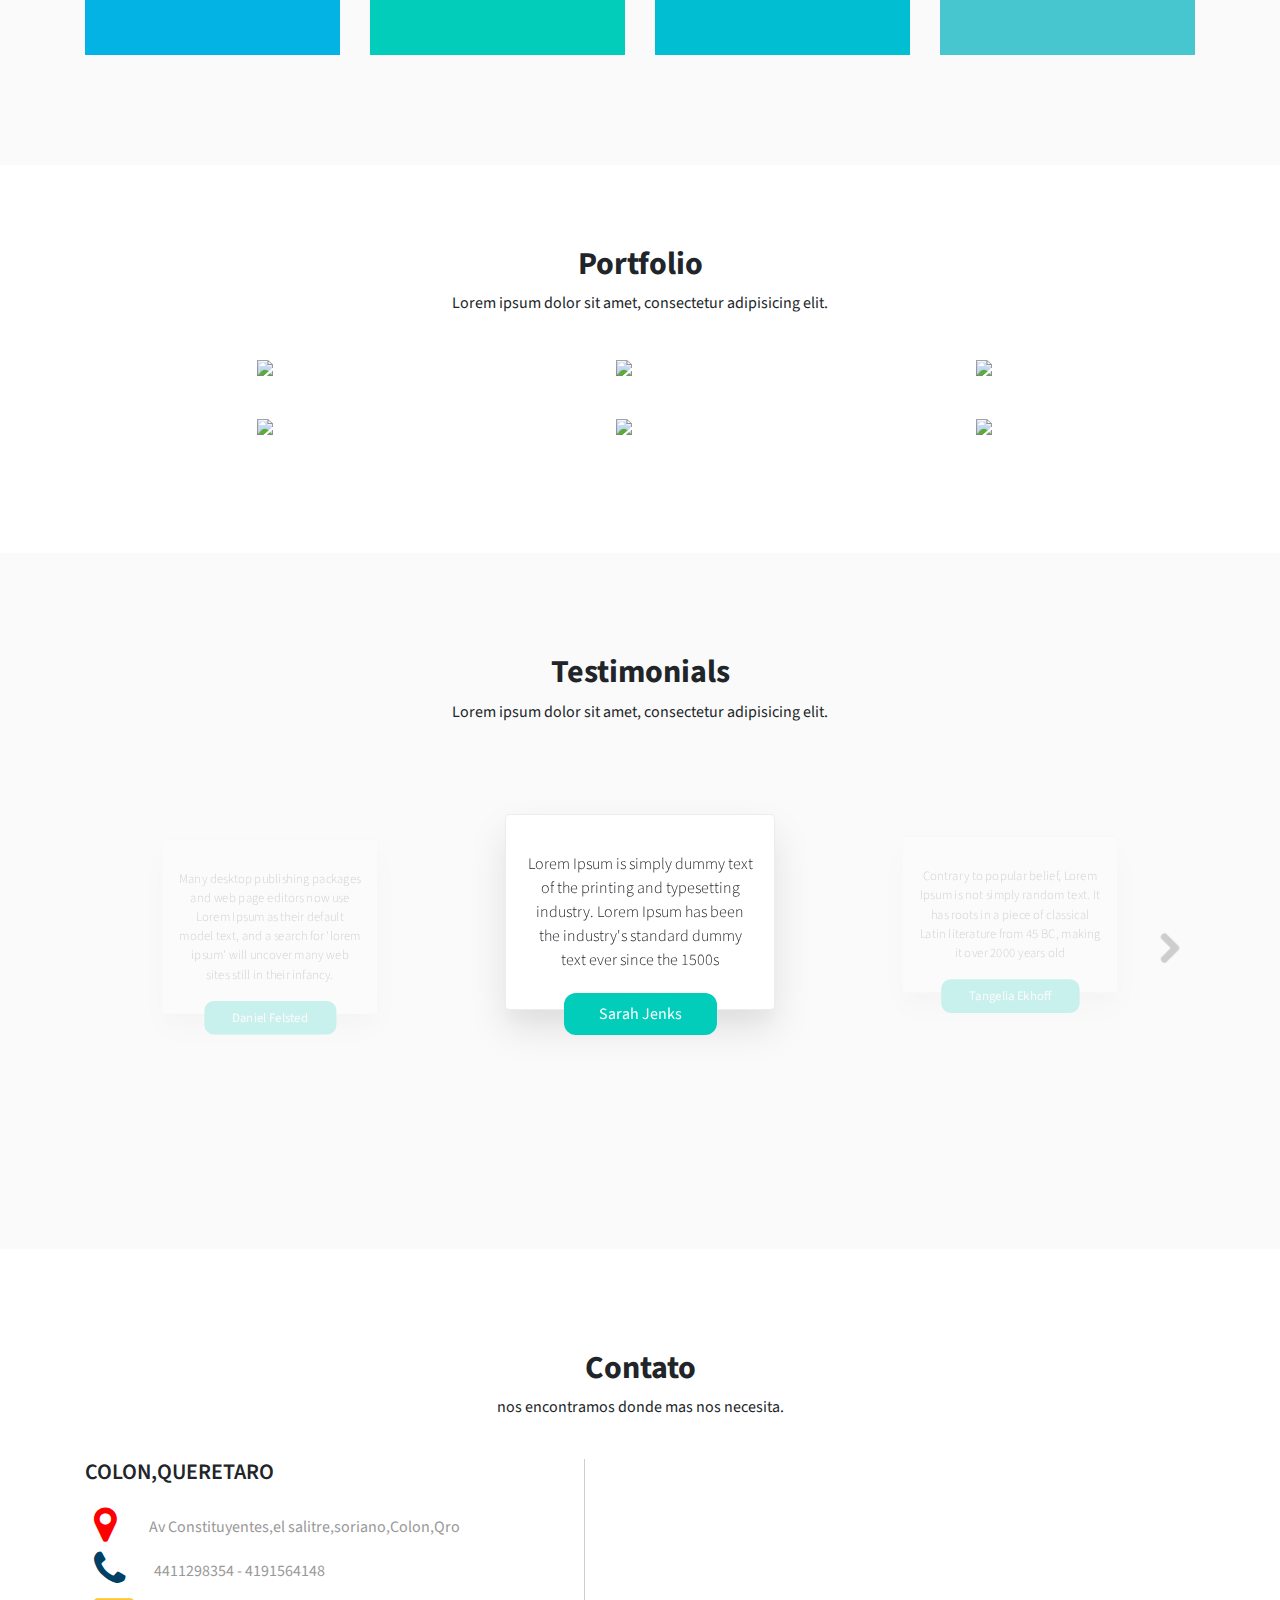
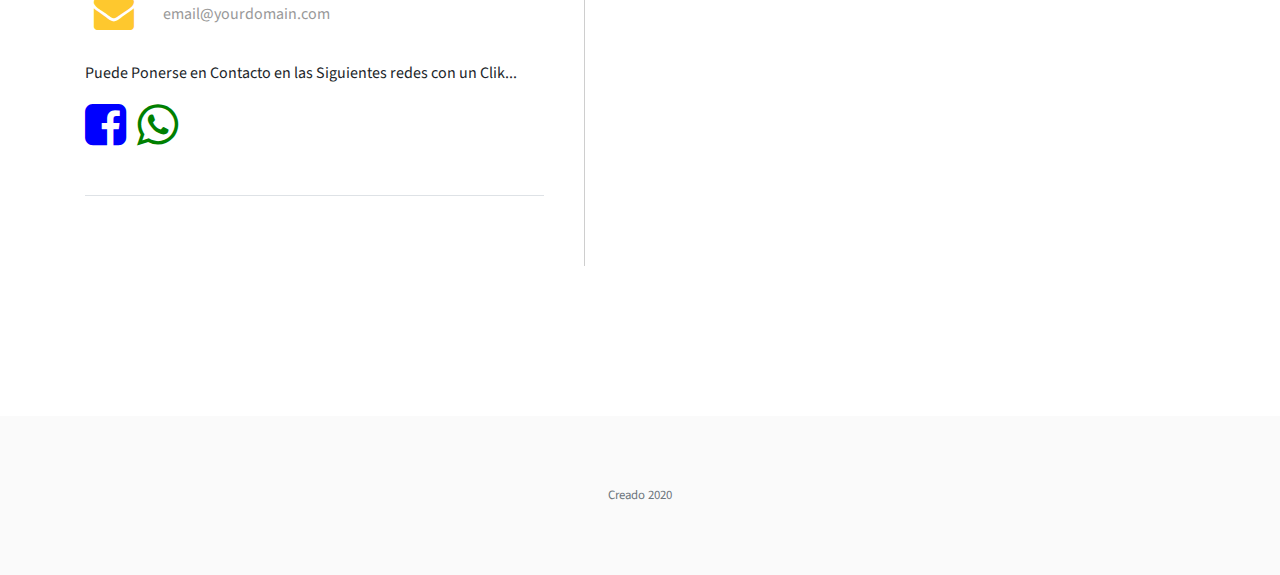
==== commit 7651d756: "cambios camara" ====
--- a/index.html
+++ b/index.html
@@ -43,10 +43,13 @@
         <a class="smooth-scroll" href="#Services">SERVICIOS</a>
       </li>
       <li class="sidebar-nav-item">
-        <a class="smooth-scroll" href="#Testimonials">PROMOCIONES</a>
-      </li>
-      <li class="sidebar-nav-item">
-        <a class="smooth-scroll" href="#Contact">CONTACTOS</a>
+        <a class="smooth-scroll" href="#Portfolio">NUESTROS TRABAJOS</a>
+      </li>
+      <li class="sidebar-nav-item">
+        <a class="smooth-scroll" href="#Testimonials">FUNDADORES</a>
+      </li>
+      <li class="sidebar-nav-item">
+        <a class="smooth-scroll" href="#Contact">CONTACTO</a>
       </li>
     </ul>
   </nav>
@@ -57,7 +60,9 @@
     <div class="container content-wrap text-center">
       <h1>CodeWeb</h1>
       <h3>
-          <em></em>
+          <em>Tech
+
+          </em>
         </h3>
       <a class="btn btn-primary btn-xl smooth-scroll" href="#About">Conoce más</a>
     </div>
@@ -74,7 +79,7 @@
           <div class="block-heading">
             <h2>Quienes somos?</h2>
           </div>
-          <p class="lead">Somos un pequeño negocio nos dedicamos a la reparacion de equipo de computo, venta e instalacion de camaras cctv , diseño y desarrollo de paginas web</p>
+          <p class="lead">Somos un negocio que esta dedicado a ofreser soluciones en cada productos que ofrecemos</p>
         </div>
       </div>
     </div>
@@ -86,7 +91,7 @@
     <div class="container">
       <div class="block-heading">
         <h2>SERVICIOS</h2>
-        <p>Los clientes no compran productos o servicios compran SOLUCIONES.</p>
+        <p>Los clientes no compran productos o servicios compran SOLUCIONE.</p>
       </div>
       <div class="row">
         <div class="col-md-3 col-sm-6">
@@ -100,8 +105,7 @@
             </div>
             <div class="service-content">
               <h3>VENTA E INSTALACION </h3>
-              <p>Conoce mas</p>
-            
+              <p>Lorem Ipsum is simply dummy text of the printing and typesetting industry. Lorem Ipsum has been the industry's standard dummy text</p>
             </div>
           </div>
         </a>
@@ -117,8 +121,8 @@
               </div>
             </div>
             <div class="service-content">
-              <h3>REPARACION DE PC</h3>
-              <p>Conoce mas</p>
+              <h3>Business Travel</h3>
+              <p>Lorem Ipsum is simply dummy text of the printing and typesetting industry. Lorem Ipsum has been the industry's standard dummy text</p>
             </div>
           </div>
           </a>
@@ -132,13 +136,12 @@
               </div>
             </div>
             <div class="service-content">
-              <h3>DISEÑO WEB</h3>
-              <p>Conoce mas</p>
+              <h3>Solo Travel</h3>
+              <p>Lorem Ipsum is simply dummy text of the printing and typesetting industry. Lorem Ipsum has been the industry's standard dummy text</p>
             </div>
           </div>
         </div>
         <div class="col-md-3 col-sm-6">
-          <a href="./accesorios.html">
           <div class="service-box">
             <div class="service-icon grey">
               <div class="front-content">
@@ -147,61 +150,134 @@
               </div>
             </div>
             <div class="service-content">
-              <h3>ACCESORIOS</h3>
-              <p>Conoce mas</p>
-            </div>
-          </div>
-          </a>
-        </div>
-      </div>
-    </div>
-  </section>
-  
-
+              <h3>Camping</h3>
+              <p>Lorem Ipsum is simply dummy text of the printing and typesetting industry. Lorem Ipsum has been the industry's standard dummy text</p>
+            </div>
+          </div>
+        </div>
+      </div>
+    </div>
+  </section>
+  <section class="content-section text-center" id="Portfolio">
+    <div class="container">
+      <div class="block-heading">
+        <h2>Portfolio</h2>
+        <p>Lorem ipsum dolor sit amet, consectetur adipisicing elit.</p>
+      </div>
+      <div class="portfolio-wrapper clearfix">
+        <a class="each-portfolio" data-fancybox="gallery" href="images/p-two.jpeg">
+          <div class="content hover-cont-wrap">
+            <div class="content-overlay"></div>
+            <img class="content-image" src="images/p-two.jpeg">
+            <div class="content-details fadeIn-bottom">
+              <h5 class="p-title">Title</h5>
+              <p class="p-desc">Lorem ipsum dolor sit amet, consectetur adipisicing elit.</p>
+              <span class="zoom"><i class="fa fa-search-plus"></i></span>
+            </div>
+          </div>
+        </a>
+        <a class="each-portfolio" data-fancybox="gallery" href="images/p-three.jpeg">
+          <div class="content hover-cont-wrap">
+            <div class="content-overlay"></div>
+            <img class="content-image" src="images/p-three.jpeg">
+            <div class="content-details fadeIn-bottom">
+              <h5 class="p-title">Title</h5>
+              <p class="p-desc">Lorem ipsum dolor sit amet, consectetur adipisicing elit.</p>
+              <span class="zoom"><i class="fa fa-search-plus"></i></span>
+            </div>
+          </div>
+        </a>
+        <a class="each-portfolio" data-fancybox="gallery" href="images/p-four.jpeg">
+          <div class="content hover-cont-wrap">
+            <div class="content-overlay"></div>
+            <img class="content-image" src="images/p-four.jpeg">
+            <div class="content-details fadeIn-bottom">
+              <h5 class="p-title">Title</h5>
+              <p class="p-desc">Lorem ipsum dolor sit amet, consectetur adipisicing elit.</p>
+              <span class="zoom"><i class="fa fa-search-plus"></i></span>
+            </div>
+          </div>
+        </a>
+        <a class="each-portfolio" data-fancybox="gallery" href="images/p-five.jpeg">
+          <div class="content hover-cont-wrap">
+            <div class="content-overlay"></div>
+            <img class="content-image" src="images/p-five.jpeg">
+            <div class="content-details fadeIn-bottom">
+              <h5 class="p-title">Title</h5>
+              <p class="p-desc">Lorem ipsum dolor sit amet, consectetur adipisicing elit.</p>
+              <span class="zoom"><i class="fa fa-search-plus"></i></span>
+            </div>
+          </div>
+        </a>
+        <a class="each-portfolio" data-fancybox="gallery" href="images/p-six.jpeg">
+          <div class="content hover-cont-wrap">
+            <div class="content-overlay"></div>
+            <img class="content-image" src="images/p-six.jpeg">
+            <div class="content-details fadeIn-bottom">
+              <h5 class="p-title">Title</h5>
+              <p class="p-desc">Lorem ipsum dolor sit amet, consectetur adipisicing elit.</p>
+              <span class="zoom"><i class="fa fa-search-plus"></i></span>
+            </div>
+          </div>
+        </a>
+        <a class="each-portfolio" data-fancybox="gallery" href="images/p-three.jpeg">
+          <div class="content hover-cont-wrap">
+            <div class="content-overlay"></div>
+            <img class="content-image" src="images/p-three.jpeg">
+            <div class="content-details fadeIn-bottom">
+              <h5 class="p-title">Title</h5>
+              <p class="p-desc">Lorem ipsum dolor sit amet, consectetur adipisicing elit.</p>
+              <span class="zoom"><i class="fa fa-search-plus"></i></span>
+            </div>
+          </div>
+        </a>
+      </div>
+    </div>
+  </section>
   <!-- TESTIMONIALS -->
   <section id="Testimonials" class="content-section">
     <div class="container">
       <div class="row">
         <div class="col-sm-12">
           <div class="block-heading">
-            <h2>LO NUEVO</h2>
-            <p></p>
+            <h2>Testimonials</h2>
+            <p>Lorem ipsum dolor sit amet, consectetur adipisicing elit.</p>
           </div>
           <div id="customers-testimonials" class="owl-carousel">
             <div class="item">
               <div class="shadow-effect">
-                <img class="img-circle" src="images/VW130.png" alt="">
-                <p></p>
-              </div>
-              <div class="testimonial-name"></div>
-            </div>
-            <div class="item">
-              <div class="shadow-effect">
-                <img class="img-circle" src="images/KITIP104.jpg" alt="">
-                <p></p>
-              </div>
-              <div class="testimonial-name"></div>
-            </div>
-            <div class="item">
-              <div class="shadow-effect">
-                <img class="img-circle" src="images/KITIP204.jpg" alt="">
-                <p></p>
-              </div>
-              <div class="testimonial-name"></div>
-            </div>
-            <div class="item">
-              <div class="shadow-effect">
-                <img class="img-circle" src="images/LI1005W.jpg" alt="">
-                <p></p>
-              </div>
-              <div class="testimonial-name"></div>
-            </div>
-            <div class="item">
-              <div class="shadow-effect">
-                <img class="img-circle" src="images/IS30WG.jpg" alt="">
-                <p></p>
-              </div>
-              <div class="testimonial-name"></div>
+                <img class="img-circle" src="images/sarah.jpg" alt="">
+                <p>Lorem Ipsum is simply dummy text of the printing and typesetting industry. Lorem Ipsum has been the industry's standard dummy text ever since the 1500s</p>
+              </div>
+              <div class="testimonial-name">Sarah Jenks</div>
+            </div>
+            <div class="item">
+              <div class="shadow-effect">
+                <img class="img-circle" src="images/tangelia.jpg" alt="">
+                <p>Contrary to popular belief, Lorem Ipsum is not simply random text. It has roots in a piece of classical Latin literature from 45 BC, making it over 2000 years old</p>
+              </div>
+              <div class="testimonial-name">Tangelia Ekhoff</div>
+            </div>
+            <div class="item">
+              <div class="shadow-effect">
+                <img class="img-circle" src="images/john-doe.jpg" alt="">
+                <p>There are many variations of passages of Lorem Ipsum available, but the majority have suffered alteration in some form, by injected humour, or randomised words which don't look even slightly believable. </p>
+              </div>
+              <div class="testimonial-name">John Doe</div>
+            </div>
+            <div class="item">
+              <div class="shadow-effect">
+                <img class="img-circle" src="images/amy.jpg" alt="">
+                <p>All the Lorem Ipsum generators on the Internet tend to repeat predefined chunks as necessary, making this the first true generator on the Internet. It uses a dictionary of over 200 Latin words</p>
+              </div>
+              <div class="testimonial-name">Amy Tan</div>
+            </div>
+            <div class="item">
+              <div class="shadow-effect">
+                <img class="img-circle" src="images/daniel.jpg" alt="">
+                <p>Many desktop publishing packages and web page editors now use Lorem Ipsum as their default model text, and a search for 'lorem ipsum' will uncover many web sites still in their infancy.</p>
+              </div>
+              <div class="testimonial-name">Daniel Felsted</div>
             </div>
           </div>
         </div>
@@ -209,29 +285,29 @@
     </div>
   </section>
   
+
+
 
   <!-- END OF TESTIMONIALS -->
   <section id="Contact" class="content-section" >
     <div class="container">
       <div class="block-heading">
         <h2>Contato</h2>
-        <p class="h">Nos encontramos  donde  mas nos necesita.</p>
+        <p class="h">nos encontramos  donde  mas nos necesita.</p>
       </div>
       <div class="row">
         <div class="col-sm-7 col-md-6 col-lg-6">
           <div class="contact-wrapper ">
             <div class="address-block border-bottom ">
-              <h3 class="add-title">CodeWeb</h3>
+              <h3 class="add-title">COLON,QUERETARO</h3>
               <div class="c-detail ">
-                <span class="c-icon"><i class="fa fa-map-marker" style="font-size:40px;color:red;" aria-hidden="true"></i></span><span class="c-info">&nbsp;<br>
-                  <a href="https://goo.gl/maps/tCMnjzPTGNdbppuH9">Av Constituyentes,el salitre,soriano,Colon,Qro</a>
-                </span>
+                <span class="c-icon"><i class="fa fa-map-marker" style="font-size:40px;color:red;" aria-hidden="true"></i></span><span class="c-info">&nbsp;Av Constituyentes,el salitre,soriano,Colon,Qro</span>
               </div>
               <div class="c-detail">
                 <span class="c-icon"><i class="fa fa-phone" style="font-size: 40px;color: #004064;" aria-hidden="true"></i></span><span class="c-info">4411298354 - 4191564148</span>
               </div>
               <div class="c-detail">
-                <span class="c-icon"><i class="fa fa-envelope" style="font-size: 40px;color: #fec82e;" aria-hidden="true"></i></span><span class="c-info">codewebtecnologies@gmail.com</span>
+                <span class="c-icon"><i class="fa fa-envelope" style="font-size: 40px;color: #fec82e;" aria-hidden="true"></i></span><span class="c-info">email@yourdomain.com</span>
               </div>
               <br>
               <p>Puede Ponerse en Contacto en las Siguientes redes con un Clik...</p>
@@ -254,16 +330,14 @@
           
           </div>
         </div>
-        <div class="col-sm-1 col-md-5 col-lg-6 ">
-          <div class="map-responsive" >
-          <iframe src="https://www.google.com/maps/embed?pb=!1m18!1m12!1m3!1d3730.4773720388557!2d-100.05150675018974!3d20.771966701804523!2m3!1f0!2f0!3f0!3m2!1i1024!2i768!4f13.1!3m3!1m2!1s0x85d37daab80879f7%3A0x10bf799f9f68a237!2sCodeWeb!5e0!3m2!1ses-419!2smx!4v1624723952706!5m2!1ses-419!2smx" width="400" height="300" style="border:0;" allowfullscreen="" loading="lazy"></iframe>
-          </div>
-    
-        </div>
-      </div>
-    </div>
-
-  </section>
+        <div class="col-sm-12 col-md-6 col-lg-6">
+          <iframe src="https://www.google.com/maps/embed?pb=!1m18!1m12!1m3!1d7460.90346271938!2d-100.05523209223743!3d20.77300492151323!2m3!1f0!2f0!3f0!3m2!1i1024!2i768!4f13.1!3m3!1m2!1s0x85d37d133d8e17c1%3A0x8243083e423ba41f!2sConstituyentes%2C%20Quer%C3%A9taro!5e0!3m2!1ses-419!2smx!4v1606519489605!5m2!1ses-419!2smx" width="600" height="450" frameborder="0" style="border:0;" allowfullscreen="" aria-hidden="false" tabindex="0"></iframe>
+        </div>
+      </div>
+    </div>
+
+  </section>
+
 
 <!----chat facebook- -->
 <!-- Load Facebook SDK for JavaScript -->
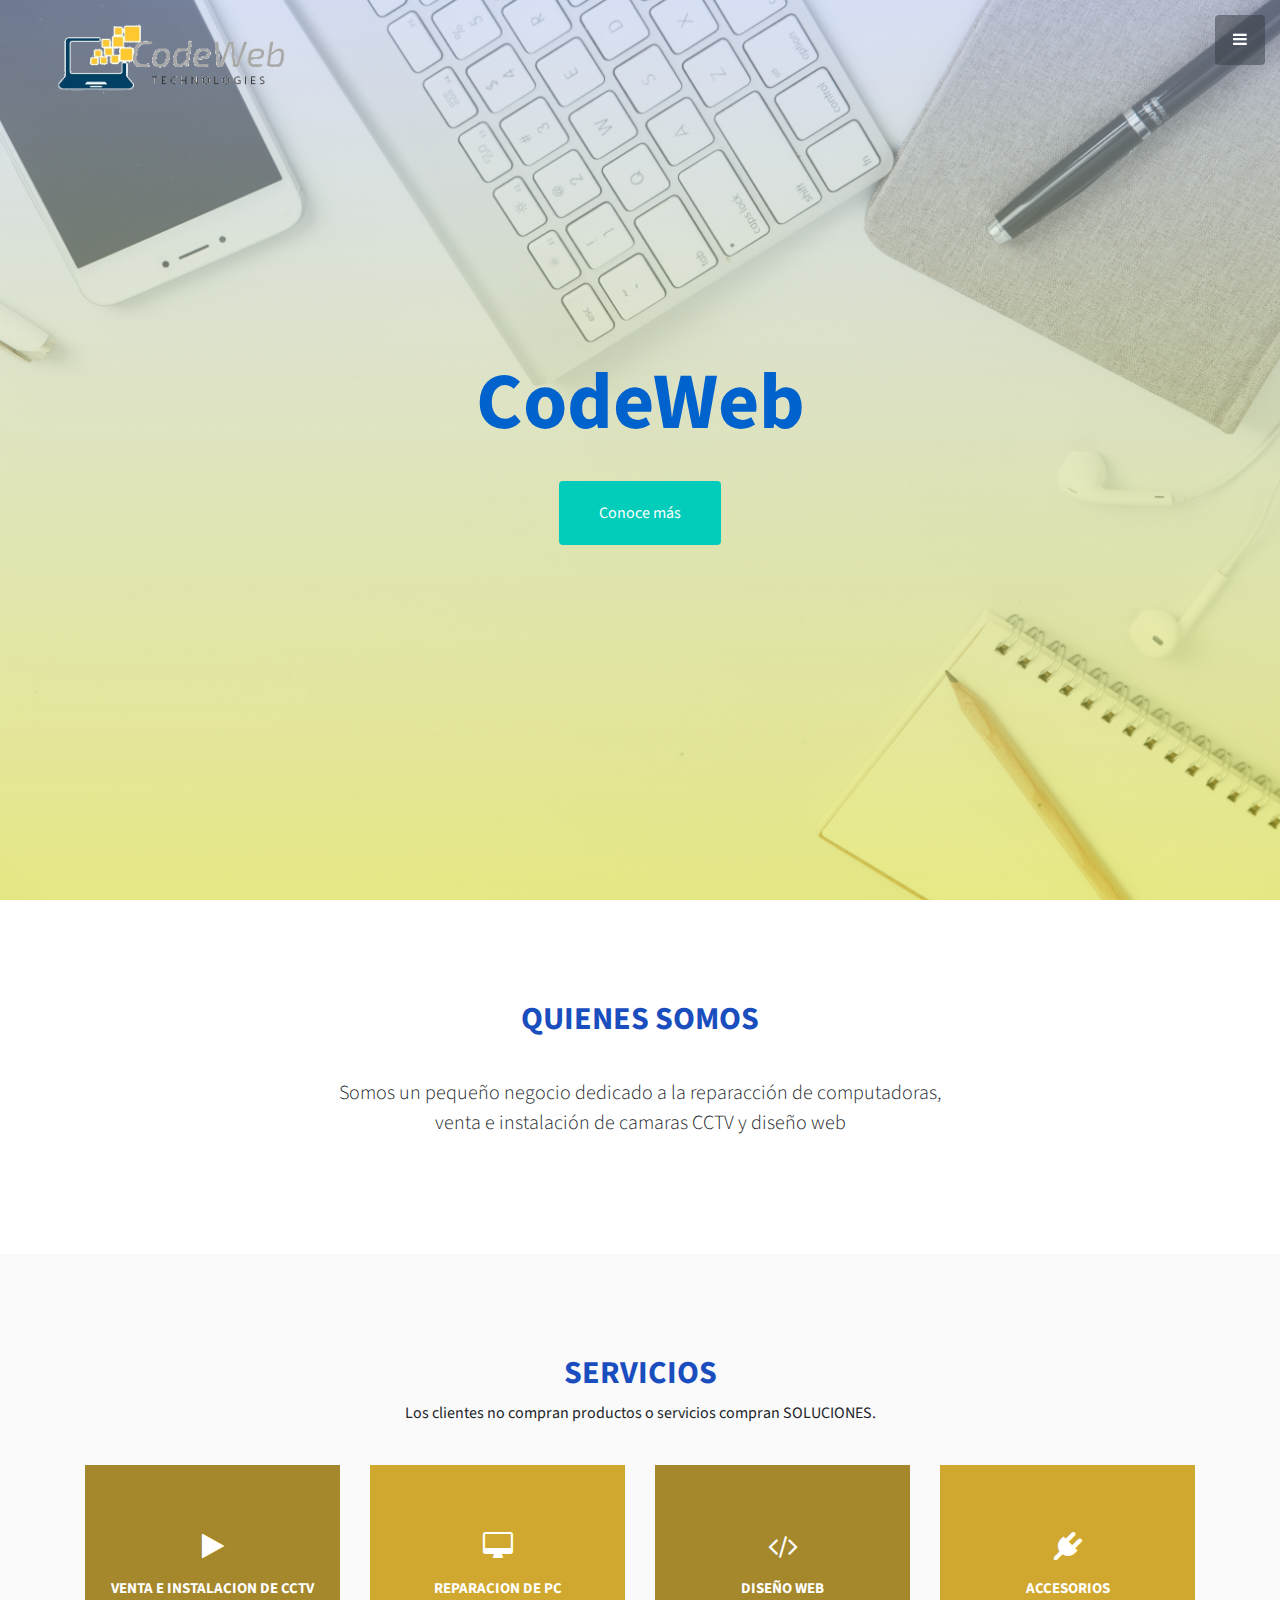
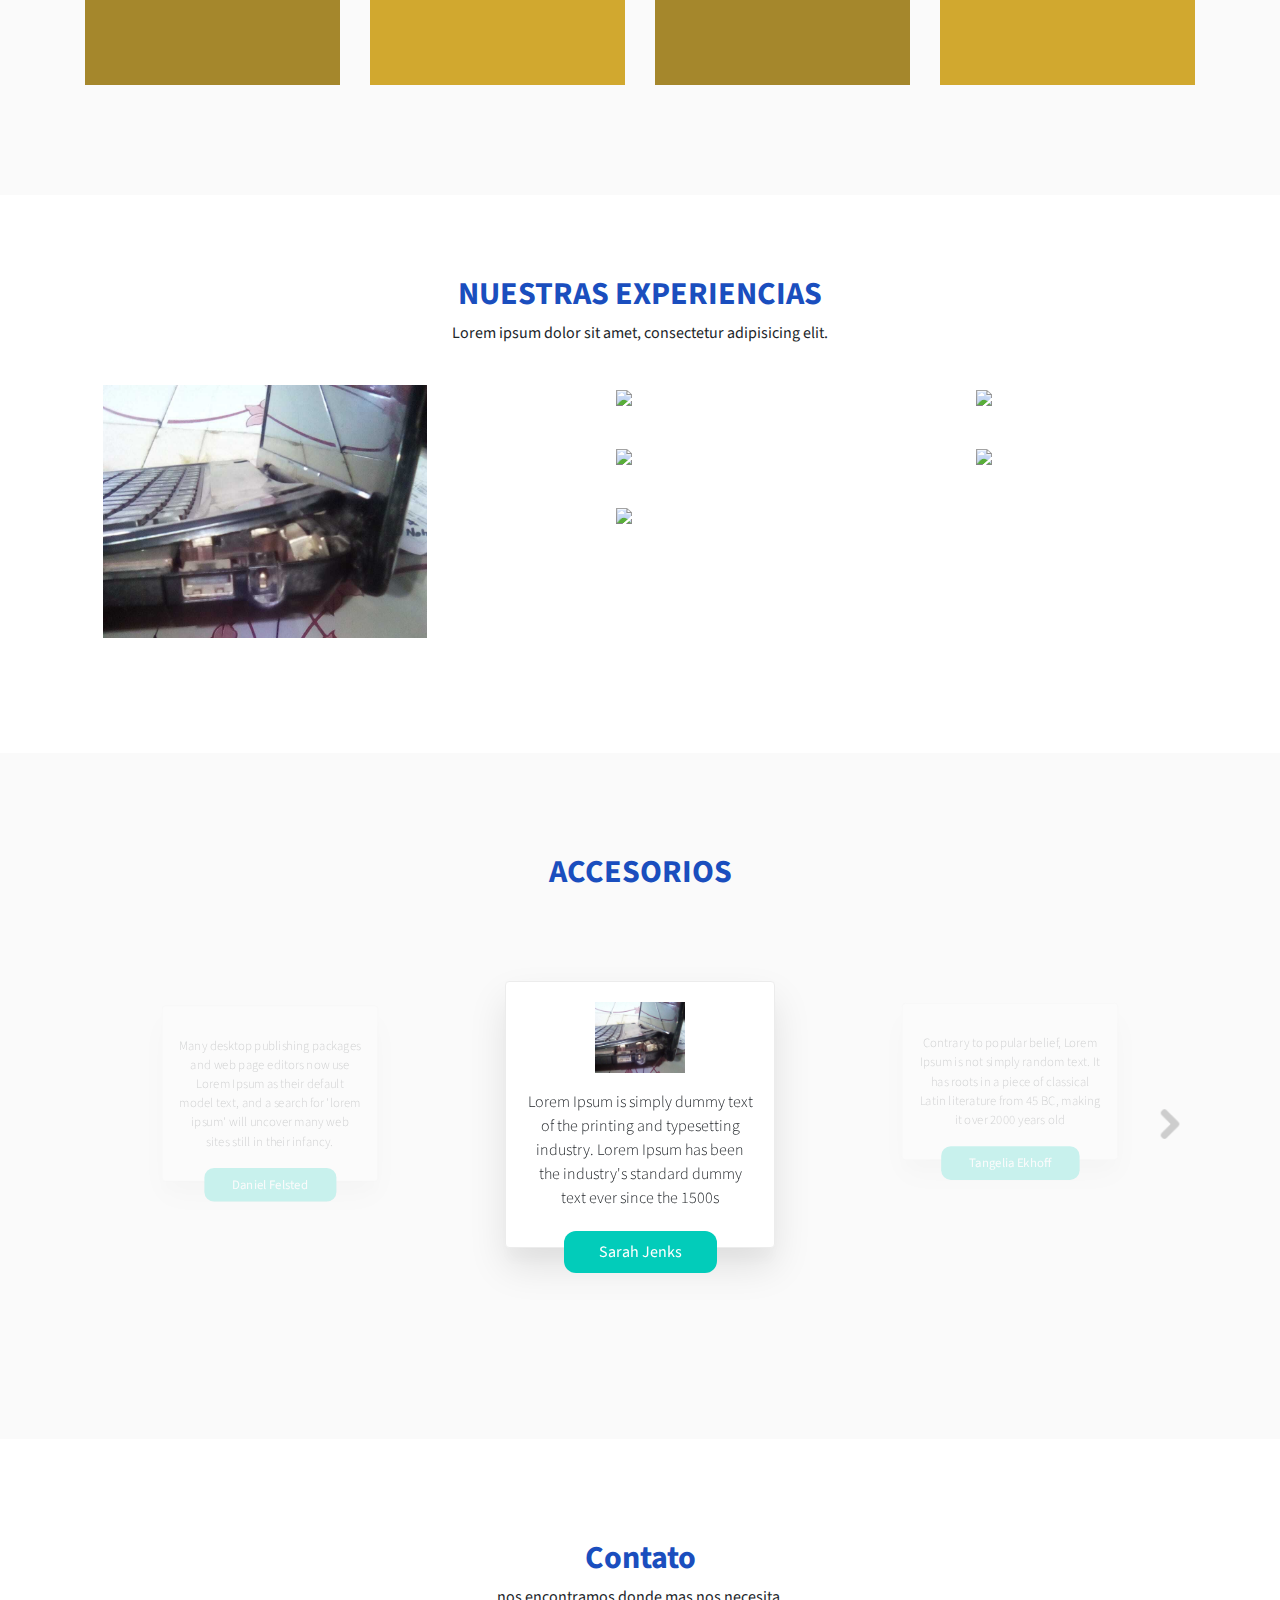
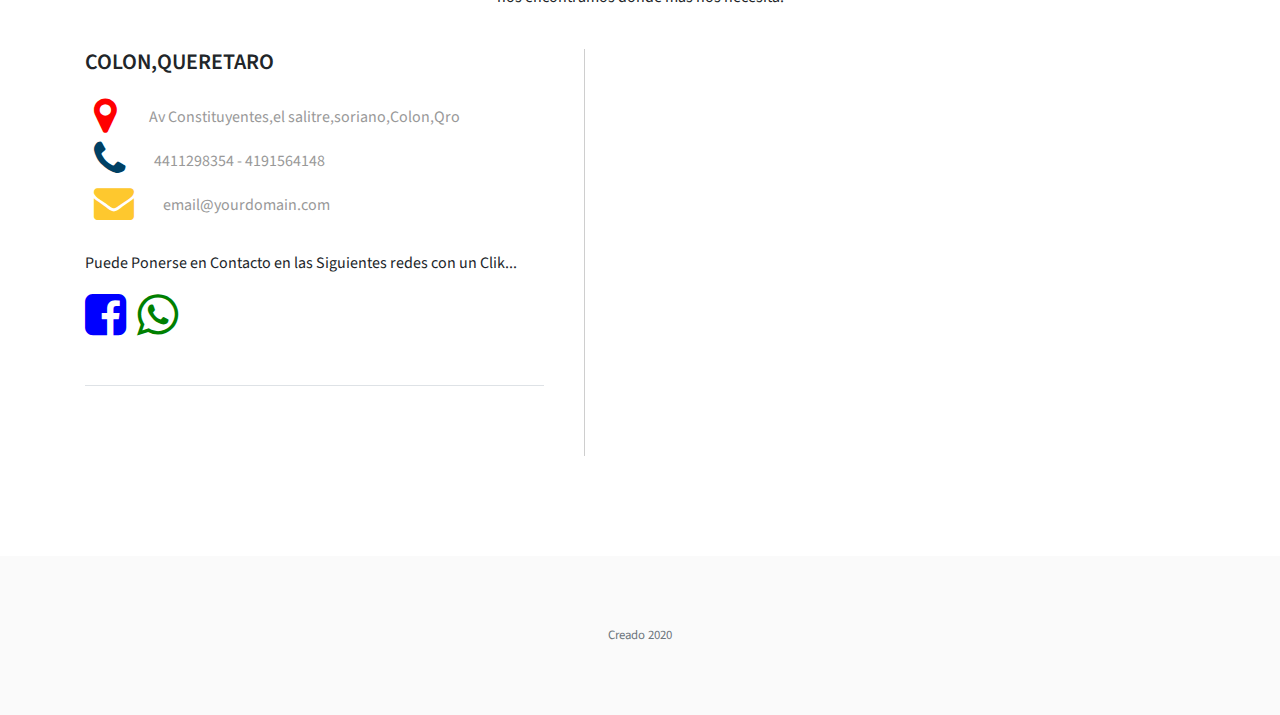
==== commit c5b08507: "MODIFICACION DE INDEX" ====
--- a/index.html
+++ b/index.html
@@ -1,5 +1,5 @@
 <!DOCTYPE html>
-<html lang="en">
+<html lang="es">
 
 <head>
   <meta charset="UTF-8">
@@ -23,7 +23,7 @@
 <body id="page-top">
   <!-- Navigation -->
   <div class="logo">
-    <img src="images/CodeWeb_logo.jpg" alt="" width="200px" > 
+    <img src="images/logo.png" alt="" width="250px" > 
   </div>
   <a class="menu-toggle rounded" href="#">
     <i class="fa fa-bars"></i>
@@ -37,7 +37,7 @@
         <a class="smooth-scroll" href="#page-top">INICIO</a>
       </li>
       <li class="sidebar-nav-item">
-        <a class="smooth-scroll" href="#About">QUIEN SOMOS?</a>
+        <a class="smooth-scroll" href="#About">QUIENES SOMOS?</a>
       </li>
       <li class="sidebar-nav-item">
         <a class="smooth-scroll" href="#Services">SERVICIOS</a>
@@ -46,7 +46,7 @@
         <a class="smooth-scroll" href="#Portfolio">NUESTROS TRABAJOS</a>
       </li>
       <li class="sidebar-nav-item">
-        <a class="smooth-scroll" href="#Testimonials">FUNDADORES</a>
+        <a class="smooth-scroll" href="#Testimonials">ACCESORIOS</a>
       </li>
       <li class="sidebar-nav-item">
         <a class="smooth-scroll" href="#Contact">CONTACTO</a>
@@ -58,12 +58,10 @@
   <header class="header">
   <section id="Banner" class="content-section">
     <div class="container content-wrap text-center">
-      <h1>CodeWeb</h1>
-      <h3>
-          <em>Tech
-
-          </em>
-        </h3>
+      
+      <h1 class="nombre">CodeWeb</h1>
+      
+     
       <a class="btn btn-primary btn-xl smooth-scroll" href="#About">Conoce más</a>
     </div>
     <div class="overlay"></div>
@@ -77,9 +75,9 @@
       <div class="row">
         <div class="col-lg-12">
           <div class="block-heading">
-            <h2>Quienes somos?</h2>
-          </div>
-          <p class="lead">Somos un negocio que esta dedicado a ofreser soluciones en cada productos que ofrecemos</p>
+            <h2>QUIENES SOMOS</h2>
+          </div>
+          <p class="lead">Somos un pequeño negocio dedicado a la reparacción de computadoras,<br> venta e instalación de camaras CCTV y diseño web</p>
         </div>
       </div>
     </div>
@@ -91,7 +89,7 @@
     <div class="container">
       <div class="block-heading">
         <h2>SERVICIOS</h2>
-        <p>Los clientes no compran productos o servicios compran SOLUCIONE.</p>
+        <p>Los clientes no compran productos o servicios compran SOLUCIONES.</p>
       </div>
       <div class="row">
         <div class="col-md-3 col-sm-6">
@@ -104,8 +102,9 @@
               </div>
             </div>
             <div class="service-content">
+              <br><br><br>
               <h3>VENTA E INSTALACION </h3>
-              <p>Lorem Ipsum is simply dummy text of the printing and typesetting industry. Lorem Ipsum has been the industry's standard dummy text</p>
+              <p>ver mas</p>
             </div>
           </div>
         </a>
@@ -118,11 +117,13 @@
               <div class="front-content">
                 <i class="fa fa-desktop"></i>
                 <h3>REPARACION DE PC</h3>
-              </div>
-            </div>
-            <div class="service-content">
-              <h3>Business Travel</h3>
-              <p>Lorem Ipsum is simply dummy text of the printing and typesetting industry. Lorem Ipsum has been the industry's standard dummy text</p>
+            
+              </div>
+            </div>
+            <div class="service-content"><br><br><br>
+              <h3>REPARACION DE PC</h3>
+              <p>ver mas</p>
+              
             </div>
           </div>
           </a>
@@ -135,9 +136,9 @@
                 <h3>DISEÑO WEB</h3>
               </div>
             </div>
-            <div class="service-content">
-              <h3>Solo Travel</h3>
-              <p>Lorem Ipsum is simply dummy text of the printing and typesetting industry. Lorem Ipsum has been the industry's standard dummy text</p>
+            <div class="service-content"> <br><br><br>
+              <h3>DISEÑO WEB</h3>
+              <p>ver mas</p>
             </div>
           </div>
         </div>
@@ -149,9 +150,9 @@
                 <h3>ACCESORIOS</h3>
               </div>
             </div>
-            <div class="service-content">
-              <h3>Camping</h3>
-              <p>Lorem Ipsum is simply dummy text of the printing and typesetting industry. Lorem Ipsum has been the industry's standard dummy text</p>
+            <div class="service-content"><br><br><br>
+              <h3>ACCESORIOS</h3>
+              <p>ver mas</p>
             </div>
           </div>
         </div>
@@ -161,16 +162,16 @@
   <section class="content-section text-center" id="Portfolio">
     <div class="container">
       <div class="block-heading">
-        <h2>Portfolio</h2>
+        <h2>NUESTRAS EXPERIENCIAS</h2>
         <p>Lorem ipsum dolor sit amet, consectetur adipisicing elit.</p>
       </div>
       <div class="portfolio-wrapper clearfix">
-        <a class="each-portfolio" data-fancybox="gallery" href="images/p-two.jpeg">
-          <div class="content hover-cont-wrap">
-            <div class="content-overlay"></div>
-            <img class="content-image" src="images/p-two.jpeg">
-            <div class="content-details fadeIn-bottom">
-              <h5 class="p-title">Title</h5>
+        <a class="each-portfolio" data-fancybox="gallery" href="images/1.jpeg">
+          <div class="content hover-cont-wrap">
+            <div class="content-overlay"></div>
+            <img class="content-image" src="images/1.jpeg">
+            <div class="content-details fadeIn-bottom">
+              <h5 class="p-title">CAMARAS IP</h5>
               <p class="p-desc">Lorem ipsum dolor sit amet, consectetur adipisicing elit.</p>
               <span class="zoom"><i class="fa fa-search-plus"></i></span>
             </div>
@@ -187,7 +188,7 @@
             </div>
           </div>
         </a>
-        <a class="each-portfolio" data-fancybox="gallery" href="images/p-four.jpeg">
+        <a class="each-portfolio" data-fancybox="gallery" href="images/1.jpeg">
           <div class="content hover-cont-wrap">
             <div class="content-overlay"></div>
             <img class="content-image" src="images/p-four.jpeg">
@@ -240,13 +241,13 @@
       <div class="row">
         <div class="col-sm-12">
           <div class="block-heading">
-            <h2>Testimonials</h2>
-            <p>Lorem ipsum dolor sit amet, consectetur adipisicing elit.</p>
+            <h2>ACCESORIOS</h2>
+           
           </div>
           <div id="customers-testimonials" class="owl-carousel">
             <div class="item">
               <div class="shadow-effect">
-                <img class="img-circle" src="images/sarah.jpg" alt="">
+                <img class="img-circle" src="images/1.jpeg" alt="">
                 <p>Lorem Ipsum is simply dummy text of the printing and typesetting industry. Lorem Ipsum has been the industry's standard dummy text ever since the 1500s</p>
               </div>
               <div class="testimonial-name">Sarah Jenks</div>
@@ -330,8 +331,11 @@
           
           </div>
         </div>
-        <div class="col-sm-12 col-md-6 col-lg-6">
-          <iframe src="https://www.google.com/maps/embed?pb=!1m18!1m12!1m3!1d7460.90346271938!2d-100.05523209223743!3d20.77300492151323!2m3!1f0!2f0!3f0!3m2!1i1024!2i768!4f13.1!3m3!1m2!1s0x85d37d133d8e17c1%3A0x8243083e423ba41f!2sConstituyentes%2C%20Quer%C3%A9taro!5e0!3m2!1ses-419!2smx!4v1606519489605!5m2!1ses-419!2smx" width="600" height="450" frameborder="0" style="border:0;" allowfullscreen="" aria-hidden="false" tabindex="0"></iframe>
+        <div class="col-sm-1 col-md-5 col-lg-6 ">
+          <div class="map-responsive" >
+            <iframe src="https://www.google.com/maps/embed?pb=!1m28!1m12!1m3!1d3730.4550108115263!2d-100.05077932811623!3d20.772872135615266!2m3!1f0!2f0!3f0!3m2!1i1024!2i768!4f13.1!4m13!3e6!4m5!1s0x85d37d674d782a81%3A0xff97829a9a35c829!2zQ29sw7NuLCBRdWVyw6l0YXJv!3m2!1d20.7812807!2d-100.0509673!4m5!1s0x85d37daab80879f7%3A0x10bf799f9f68a237!2sCodeWeb%20colon!3m2!1d20.7719454!2d-100.0492215!5e0!3m2!1ses-419!2smx!4v1623596233361!5m2!1ses-419!2smx" width="400" height="300" style="border:0;" allowfullscreen="" loading="lazy"></iframe>
+          </div>
+         
         </div>
       </div>
     </div>
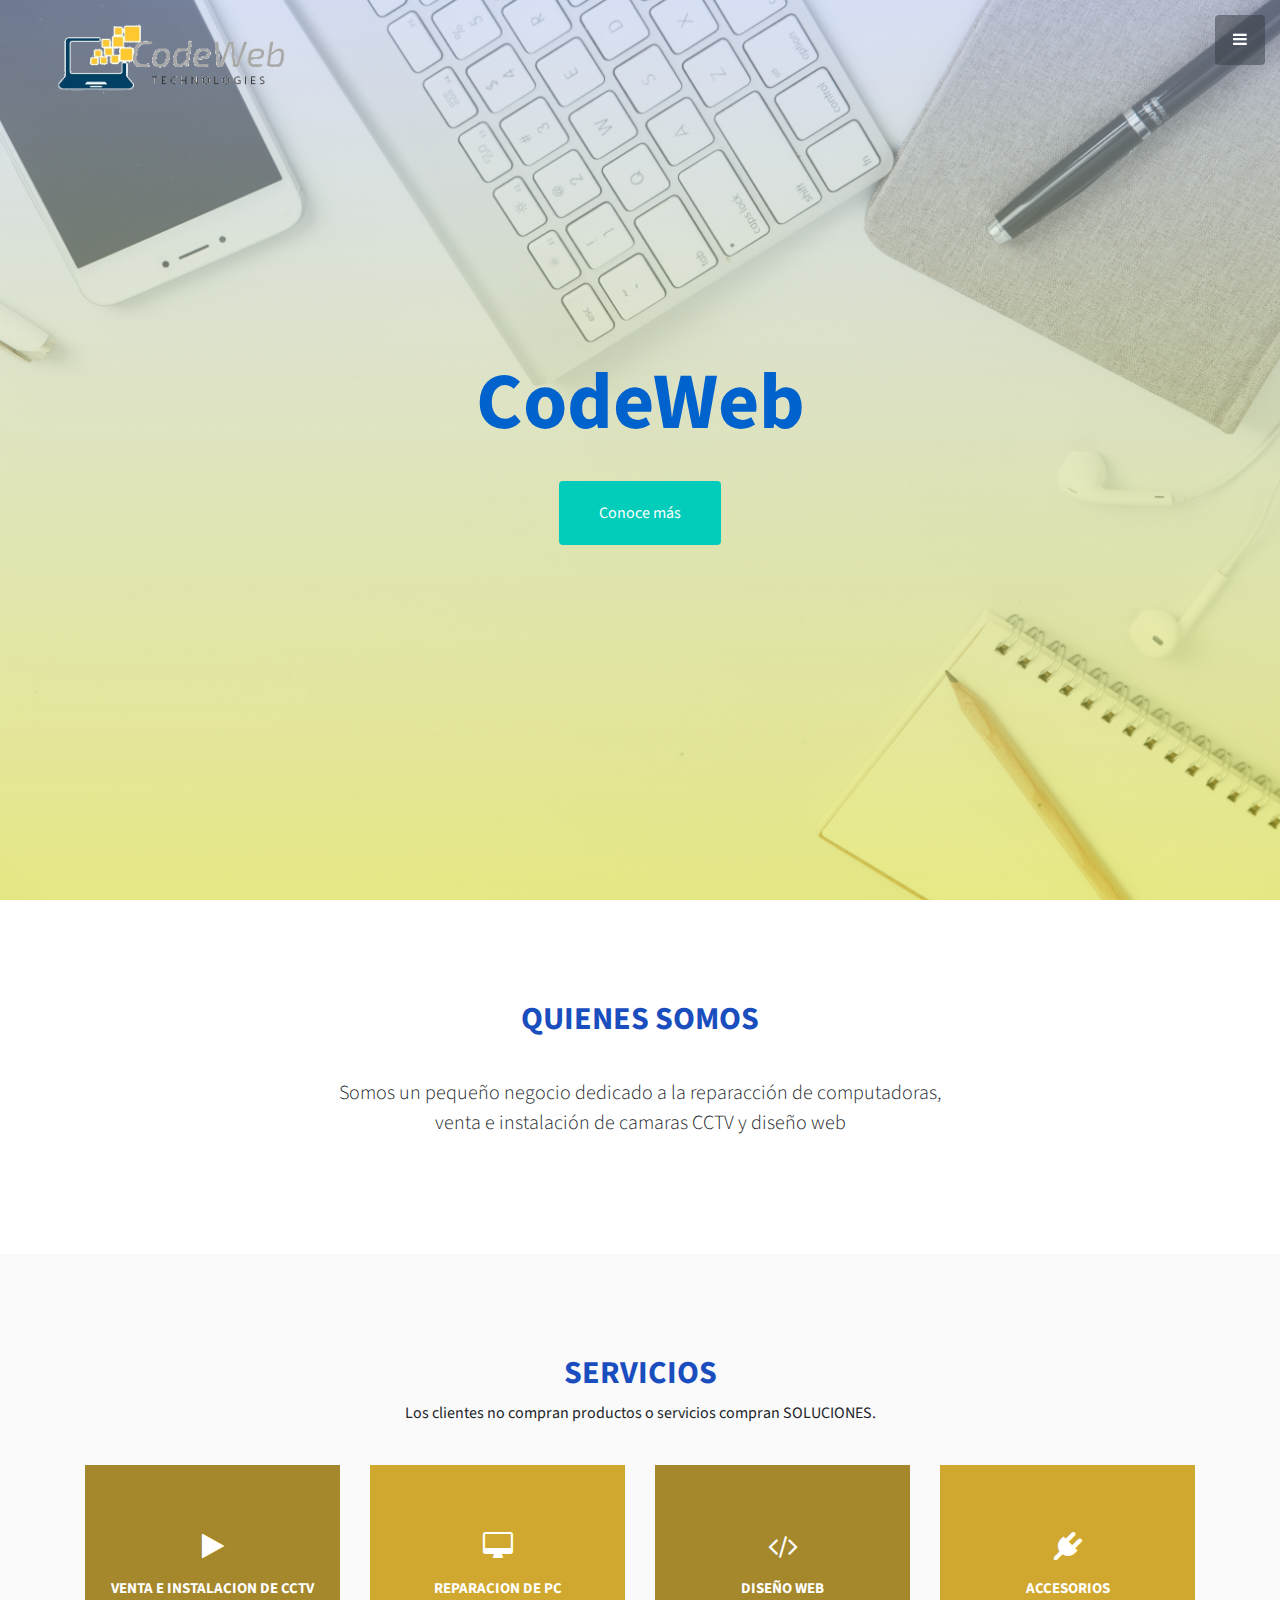
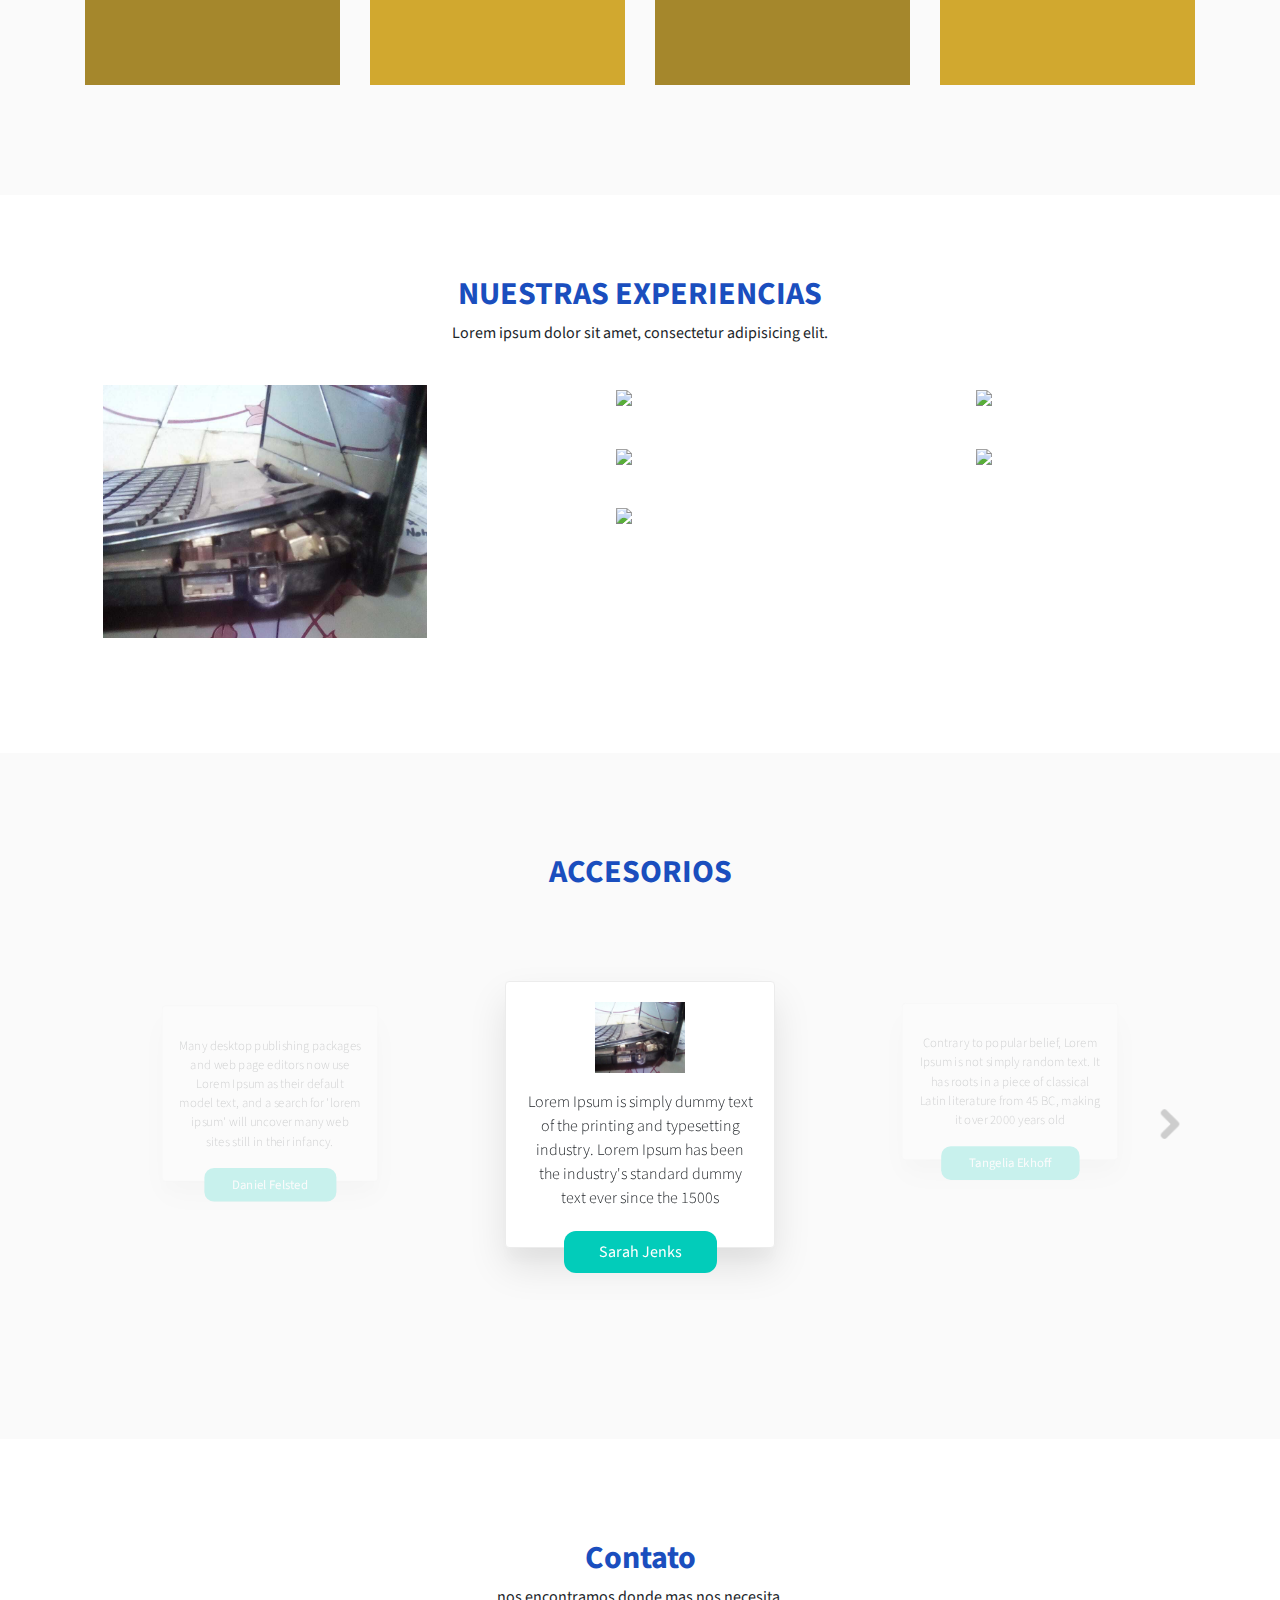
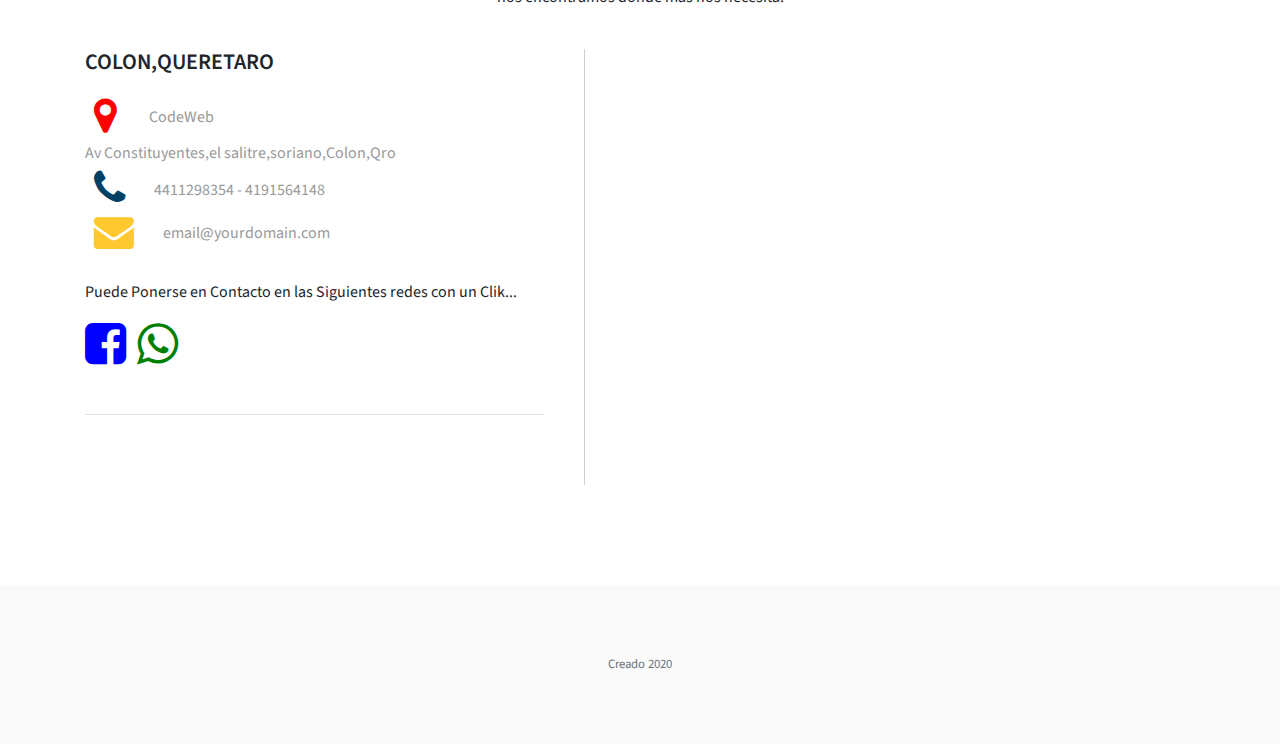
==== commit 264ef230: "camarasimg" ====
--- a/index.html
+++ b/index.html
@@ -302,7 +302,7 @@
             <div class="address-block border-bottom ">
               <h3 class="add-title">COLON,QUERETARO</h3>
               <div class="c-detail ">
-                <span class="c-icon"><i class="fa fa-map-marker" style="font-size:40px;color:red;" aria-hidden="true"></i></span><span class="c-info">&nbsp;Av Constituyentes,el salitre,soriano,Colon,Qro</span>
+                <span class="c-icon"><i class="fa fa-map-marker" style="font-size:40px;color:red;" aria-hidden="true"></i></span><span class="c-info">&nbsp;CodeWeb <br> Av Constituyentes,el salitre,soriano,Colon,Qro</span>
               </div>
               <div class="c-detail">
                 <span class="c-icon"><i class="fa fa-phone" style="font-size: 40px;color: #004064;" aria-hidden="true"></i></span><span class="c-info">4411298354 - 4191564148</span>
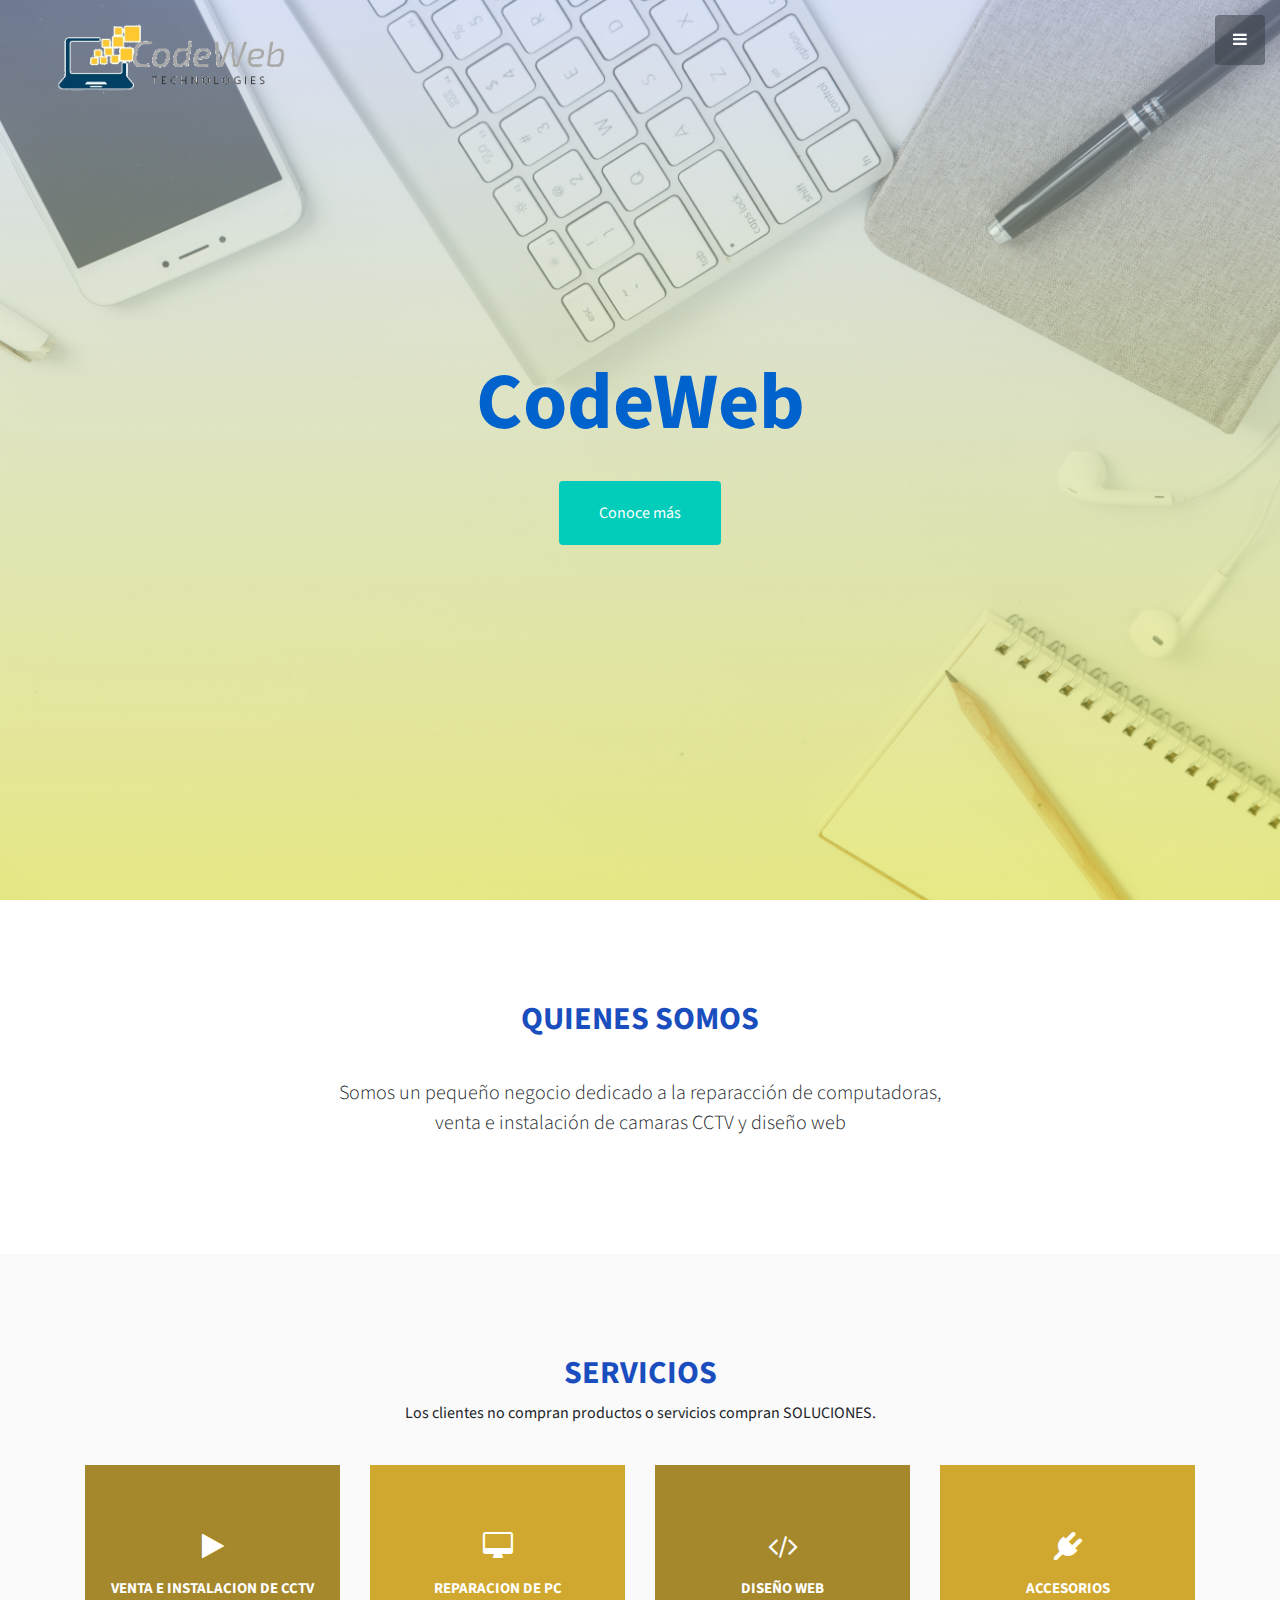
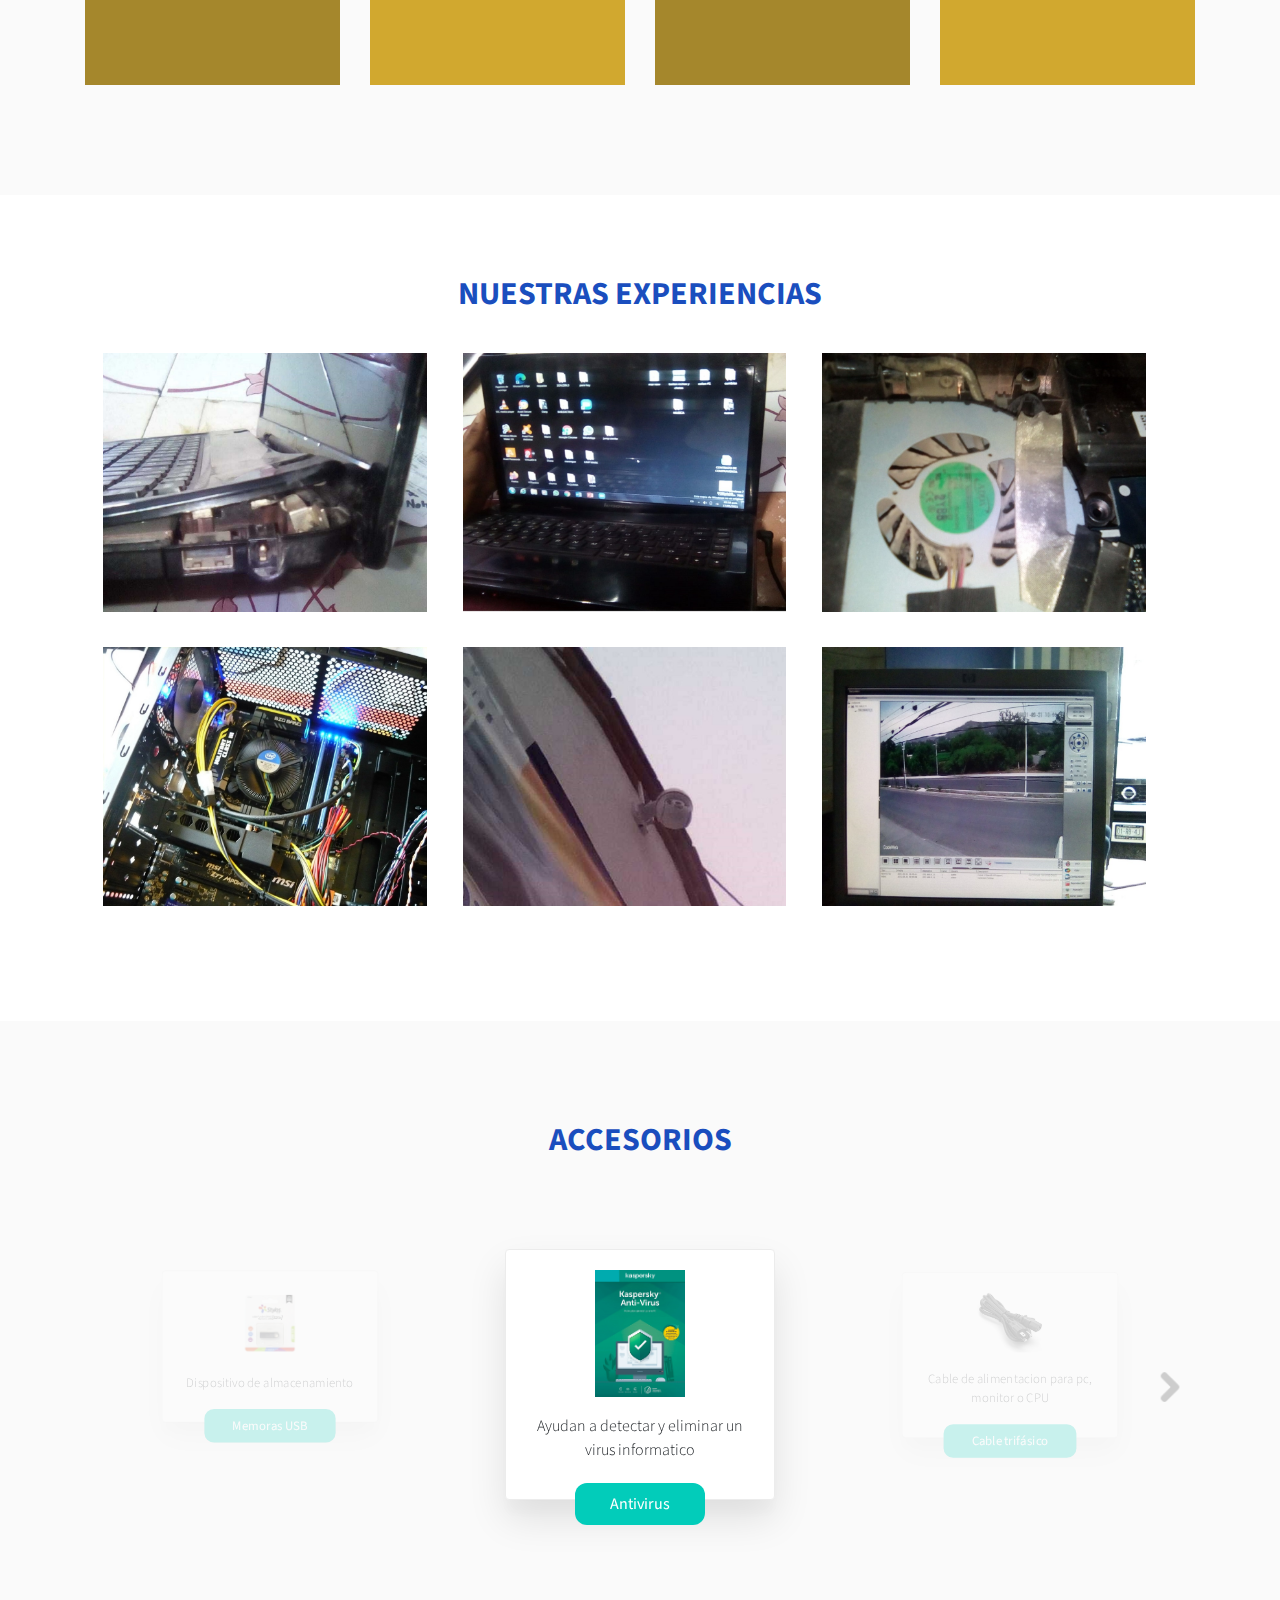
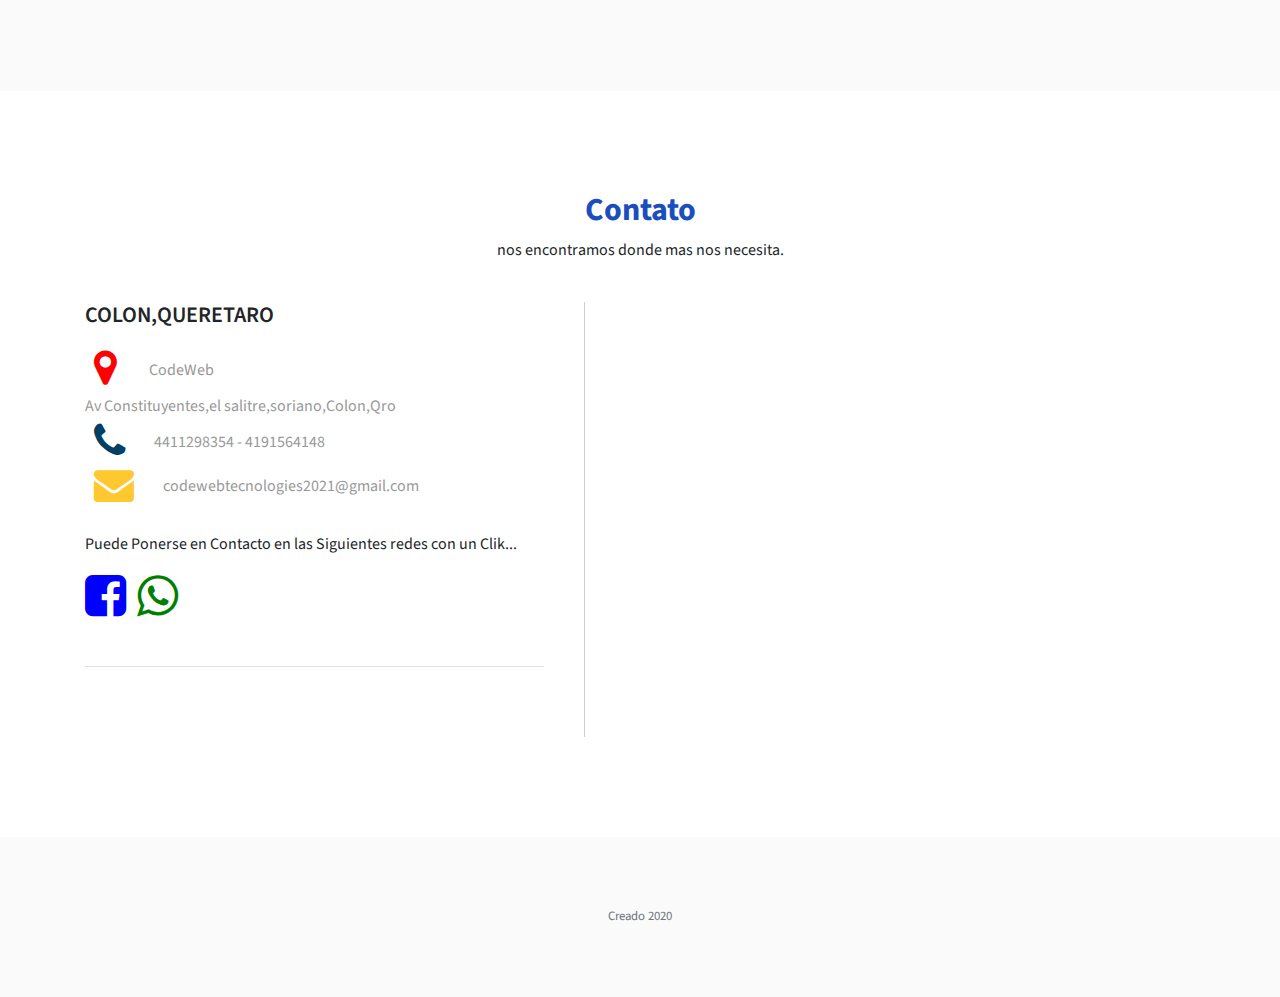
==== commit db2d6837: "imgcam" ====
--- a/index.html
+++ b/index.html
@@ -4,7 +4,7 @@
 <head>
   <meta charset="UTF-8">
   <meta name="viewport" content="width=device-width, initial-scale=1, shrink-to-fit=no">
-  <meta name="description" content="">
+  <meta name="description" content="Servicio en reparacción de computadoras, venta e instalación de camaras cctv y diseño web">
   <meta name="author" content="">
   <link rel="icon" type="image/png" href="images/log.png" sizes="32x32" />
   <link rel="icon" type="image/png" href="images/log.png" sizes="16x16" />
@@ -14,12 +14,11 @@
   <link href="https://maxcdn.bootstrapcdn.com/font-awesome/4.7.0/css/font-awesome.min.css" rel="stylesheet" type="text/css">
   <link href="styles/styles.css" rel="stylesheet" type="text/css">
   <link href="styles/custom-responsive-styles.css" rel="stylesheet" type="text/css">
-  <!--scripts-->
-  <script type="text/javascript" src="scripts/jquery-3.2.1.min.js"></script>
-  <script type="text/javascript" src="scripts/all-plugins.js"></script>
-  <script type="text/javascript" src="scripts/plugins-activate.js"></script>
-</head>
-
+
+      <!--scripts-->
+   <script type="text/javascript" src="scripts/jquery-3.2.1.min.js"></script>
+   <script type="text/javascript" src="scripts/all-plugins.js"></script>
+   <script type="text/javascript" src="scripts/plugins-activate.js"></script>
 <body id="page-top">
   <!-- Navigation -->
   <div class="logo">
@@ -159,82 +158,85 @@
       </div>
     </div>
   </section>
+  <!---EXPERIENCIAS -->
+
   <section class="content-section text-center" id="Portfolio">
     <div class="container">
       <div class="block-heading">
         <h2>NUESTRAS EXPERIENCIAS</h2>
-        <p>Lorem ipsum dolor sit amet, consectetur adipisicing elit.</p>
+       
       </div>
       <div class="portfolio-wrapper clearfix">
-        <a class="each-portfolio" data-fancybox="gallery" href="images/1.jpeg">
-          <div class="content hover-cont-wrap">
-            <div class="content-overlay"></div>
-            <img class="content-image" src="images/1.jpeg">
-            <div class="content-details fadeIn-bottom">
-              <h5 class="p-title">CAMARAS IP</h5>
-              <p class="p-desc">Lorem ipsum dolor sit amet, consectetur adipisicing elit.</p>
-              <span class="zoom"><i class="fa fa-search-plus"></i></span>
-            </div>
-          </div>
-        </a>
-        <a class="each-portfolio" data-fancybox="gallery" href="images/p-three.jpeg">
-          <div class="content hover-cont-wrap">
-            <div class="content-overlay"></div>
-            <img class="content-image" src="images/p-three.jpeg">
-            <div class="content-details fadeIn-bottom">
-              <h5 class="p-title">Title</h5>
-              <p class="p-desc">Lorem ipsum dolor sit amet, consectetur adipisicing elit.</p>
-              <span class="zoom"><i class="fa fa-search-plus"></i></span>
-            </div>
-          </div>
-        </a>
-        <a class="each-portfolio" data-fancybox="gallery" href="images/1.jpeg">
-          <div class="content hover-cont-wrap">
-            <div class="content-overlay"></div>
-            <img class="content-image" src="images/p-four.jpeg">
-            <div class="content-details fadeIn-bottom">
-              <h5 class="p-title">Title</h5>
-              <p class="p-desc">Lorem ipsum dolor sit amet, consectetur adipisicing elit.</p>
-              <span class="zoom"><i class="fa fa-search-plus"></i></span>
-            </div>
-          </div>
-        </a>
-        <a class="each-portfolio" data-fancybox="gallery" href="images/p-five.jpeg">
-          <div class="content hover-cont-wrap">
-            <div class="content-overlay"></div>
-            <img class="content-image" src="images/p-five.jpeg">
-            <div class="content-details fadeIn-bottom">
-              <h5 class="p-title">Title</h5>
-              <p class="p-desc">Lorem ipsum dolor sit amet, consectetur adipisicing elit.</p>
-              <span class="zoom"><i class="fa fa-search-plus"></i></span>
-            </div>
-          </div>
-        </a>
-        <a class="each-portfolio" data-fancybox="gallery" href="images/p-six.jpeg">
-          <div class="content hover-cont-wrap">
-            <div class="content-overlay"></div>
-            <img class="content-image" src="images/p-six.jpeg">
-            <div class="content-details fadeIn-bottom">
-              <h5 class="p-title">Title</h5>
-              <p class="p-desc">Lorem ipsum dolor sit amet, consectetur adipisicing elit.</p>
-              <span class="zoom"><i class="fa fa-search-plus"></i></span>
-            </div>
-          </div>
-        </a>
-        <a class="each-portfolio" data-fancybox="gallery" href="images/p-three.jpeg">
-          <div class="content hover-cont-wrap">
-            <div class="content-overlay"></div>
-            <img class="content-image" src="images/p-three.jpeg">
-            <div class="content-details fadeIn-bottom">
-              <h5 class="p-title">Title</h5>
-              <p class="p-desc">Lorem ipsum dolor sit amet, consectetur adipisicing elit.</p>
-              <span class="zoom"><i class="fa fa-search-plus"></i></span>
-            </div>
-          </div>
-        </a>
-      </div>
-    </div>
-  </section>
+        <a class="each-portfolio" data-fancybox="gallery" href="images/11.jpg" width="50px" height="50px">
+          <div class="content hover-cont-wrap">
+            <div class="content-overlay"></div>
+            <img class="content-image" src="images/11.jpg" width="50px" height="50px">
+            <div class="content-details fadeIn-bottom">
+              <h5 class="p-title"></h5>
+              <p class="p-desc"></p>
+              <span class="zoom"><i class="fa fa-search-plus"></i></span>
+            </div>
+          </div>
+        </a>
+        <a class="each-portfolio" data-fancybox="gallery" href="images/22.jpg">
+          <div class="content hover-cont-wrap">
+            <div class="content-overlay"></div>
+            <img class="content-image" src="images/22.jpg">
+            <div class="content-details fadeIn-bottom">
+              <h5 class="p-title"></h5>
+              <p class="p-desc"></p>
+              <span class="zoom"><i class="fa fa-search-plus"></i></span>
+            </div>
+          </div>
+        </a>
+        <a class="each-portfolio" data-fancybox="gallery" href="images/33.jpg" >
+          <div class="content hover-cont-wrap">
+            <div class="content-overlay"></div>
+            <img class="content-image" src="images/33.jpg">
+            <div class="content-details fadeIn-bottom">
+              <h5 class="p-title"></h5>
+              <p class="p-desc"></p>
+              <span class="zoom"><i class="fa fa-search-plus"></i></span>
+            </div>
+          </div>
+        </a>
+        <a class="each-portfolio" data-fancybox="gallery" href="images/44.jpg" >
+          <div class="content hover-cont-wrap">
+            <div class="content-overlay"></div>
+            <img class="content-image" src="images/44.jpg">
+            <div class="content-details fadeIn-bottom">
+              <h5 class="p-title"></h5>
+              <p class="p-desc"></p>
+              <span class="zoom"><i class="fa fa-search-plus"></i></span>
+            </div>
+          </div>
+        </a>
+        <a class="each-portfolio" data-fancybox="gallery" href="images/55.jpg">
+          <div class="content hover-cont-wrap">
+            <div class="content-overlay"></div>
+            <img class="content-image" src="images/55.jpg">
+            <div class="content-details fadeIn-bottom">
+              <h5 class="p-title"></h5>
+              <p class="p-desc"></p>
+              <span class="zoom"><i class="fa fa-search-plus"></i></span>
+            </div>
+          </div>
+        </a>
+        <a class="each-portfolio" data-fancybox="gallery" href="images/66.jpg">
+          <div class="content hover-cont-wrap">
+            <div class="content-overlay"></div>
+            <img class="content-image" src="images/66.jpg">
+            <div class="content-details fadeIn-bottom">
+              <h5 class="p-title"></h5>
+              <p class="p-desc"></p>
+              <span class="zoom"><i class="fa fa-search-plus"></i></span>
+            </div>
+          </div>
+        </a>
+      </div>
+    </div>
+  </section>
+
   <!-- TESTIMONIALS -->
   <section id="Testimonials" class="content-section">
     <div class="container">
@@ -247,38 +249,52 @@
           <div id="customers-testimonials" class="owl-carousel">
             <div class="item">
               <div class="shadow-effect">
-                <img class="img-circle" src="images/1.jpeg" alt="">
-                <p>Lorem Ipsum is simply dummy text of the printing and typesetting industry. Lorem Ipsum has been the industry's standard dummy text ever since the 1500s</p>
-              </div>
-              <div class="testimonial-name">Sarah Jenks</div>
-            </div>
-            <div class="item">
-              <div class="shadow-effect">
-                <img class="img-circle" src="images/tangelia.jpg" alt="">
-                <p>Contrary to popular belief, Lorem Ipsum is not simply random text. It has roots in a piece of classical Latin literature from 45 BC, making it over 2000 years old</p>
-              </div>
-              <div class="testimonial-name">Tangelia Ekhoff</div>
-            </div>
-            <div class="item">
-              <div class="shadow-effect">
-                <img class="img-circle" src="images/john-doe.jpg" alt="">
-                <p>There are many variations of passages of Lorem Ipsum available, but the majority have suffered alteration in some form, by injected humour, or randomised words which don't look even slightly believable. </p>
-              </div>
-              <div class="testimonial-name">John Doe</div>
-            </div>
-            <div class="item">
-              <div class="shadow-effect">
-                <img class="img-circle" src="images/amy.jpg" alt="">
-                <p>All the Lorem Ipsum generators on the Internet tend to repeat predefined chunks as necessary, making this the first true generator on the Internet. It uses a dictionary of over 200 Latin words</p>
-              </div>
-              <div class="testimonial-name">Amy Tan</div>
-            </div>
-            <div class="item">
-              <div class="shadow-effect">
-                <img class="img-circle" src="images/daniel.jpg" alt="">
-                <p>Many desktop publishing packages and web page editors now use Lorem Ipsum as their default model text, and a search for 'lorem ipsum' will uncover many web sites still in their infancy.</p>
-              </div>
-              <div class="testimonial-name">Daniel Felsted</div>
+                <img class="img-circle" src="images/accesorios/anti1.jpeg" alt="">
+                <p> Ayudan a detectar y eliminar un virus informatico</p>
+              </div>
+              <div class="testimonial-name">Antivirus</div>
+            </div>
+            <div class="item">
+              <div class="shadow-effect">
+                <img class="img-circle" src="images/accesorios/cabbletrifacico.jpeg" alt="">
+                <p>Cable de alimentacion para pc, monitor o CPU</p>
+              </div>
+              <div class="testimonial-name">Cable trifásico</div>
+            </div>
+            <div class="item">
+              <div class="shadow-effect">
+                <img class="img-circle" src="images/accesorios/cabletrebol.jpeg" alt="">
+                <p>Cable de corriente para cargador de laptop </p>
+              </div>
+              <div class="testimonial-name">Cable trebol</div>
+            </div>
+            <div class="item">
+              <div class="shadow-effect">
+                <img class="img-circle" src="images/accesorios/hdmi.jpeg" alt="">
+                <p>cable de video para Pc, TV etc.</p>
+              </div>
+              <div class="testimonial-name">HDMI</div>
+            </div>
+            <div class="item">
+              <div class="shadow-effect">
+                <img class="img-circle" src="images/accesorios/utp.jpg" alt="">
+                <p>Para conexiones de red</p>
+              </div>
+              <div class="testimonial-name">Cable UTP</div>
+            </div>
+            <div class="item">
+              <div class="shadow-effect">
+                <img class="img-circle" src="images/accesorios/rj45.jpeg" alt="">
+                <p>Permite conectar diferentes dispositivos por medio de un  cable</p>
+              </div>
+              <div class="testimonial-name">Conector RJ45</div>
+            </div>
+            <div class="item">
+              <div class="shadow-effect">
+                <img class="img-circle" src="images/accesorios/memo1.jpeg" alt="">
+                <p>Dispositivo de almacenamiento</p>
+              </div>
+              <div class="testimonial-name">Memoras USB</div>
             </div>
           </div>
         </div>
@@ -308,7 +324,7 @@
                 <span class="c-icon"><i class="fa fa-phone" style="font-size: 40px;color: #004064;" aria-hidden="true"></i></span><span class="c-info">4411298354 - 4191564148</span>
               </div>
               <div class="c-detail">
-                <span class="c-icon"><i class="fa fa-envelope" style="font-size: 40px;color: #fec82e;" aria-hidden="true"></i></span><span class="c-info">email@yourdomain.com</span>
+                <span class="c-icon"><i class="fa fa-envelope" style="font-size: 40px;color: #fec82e;" aria-hidden="true"></i></span><span class="c-info">codewebtecnologies2021@gmail.com</span>
               </div>
               <br>
               <p>Puede Ponerse en Contacto en las Siguientes redes con un Clik...</p>
